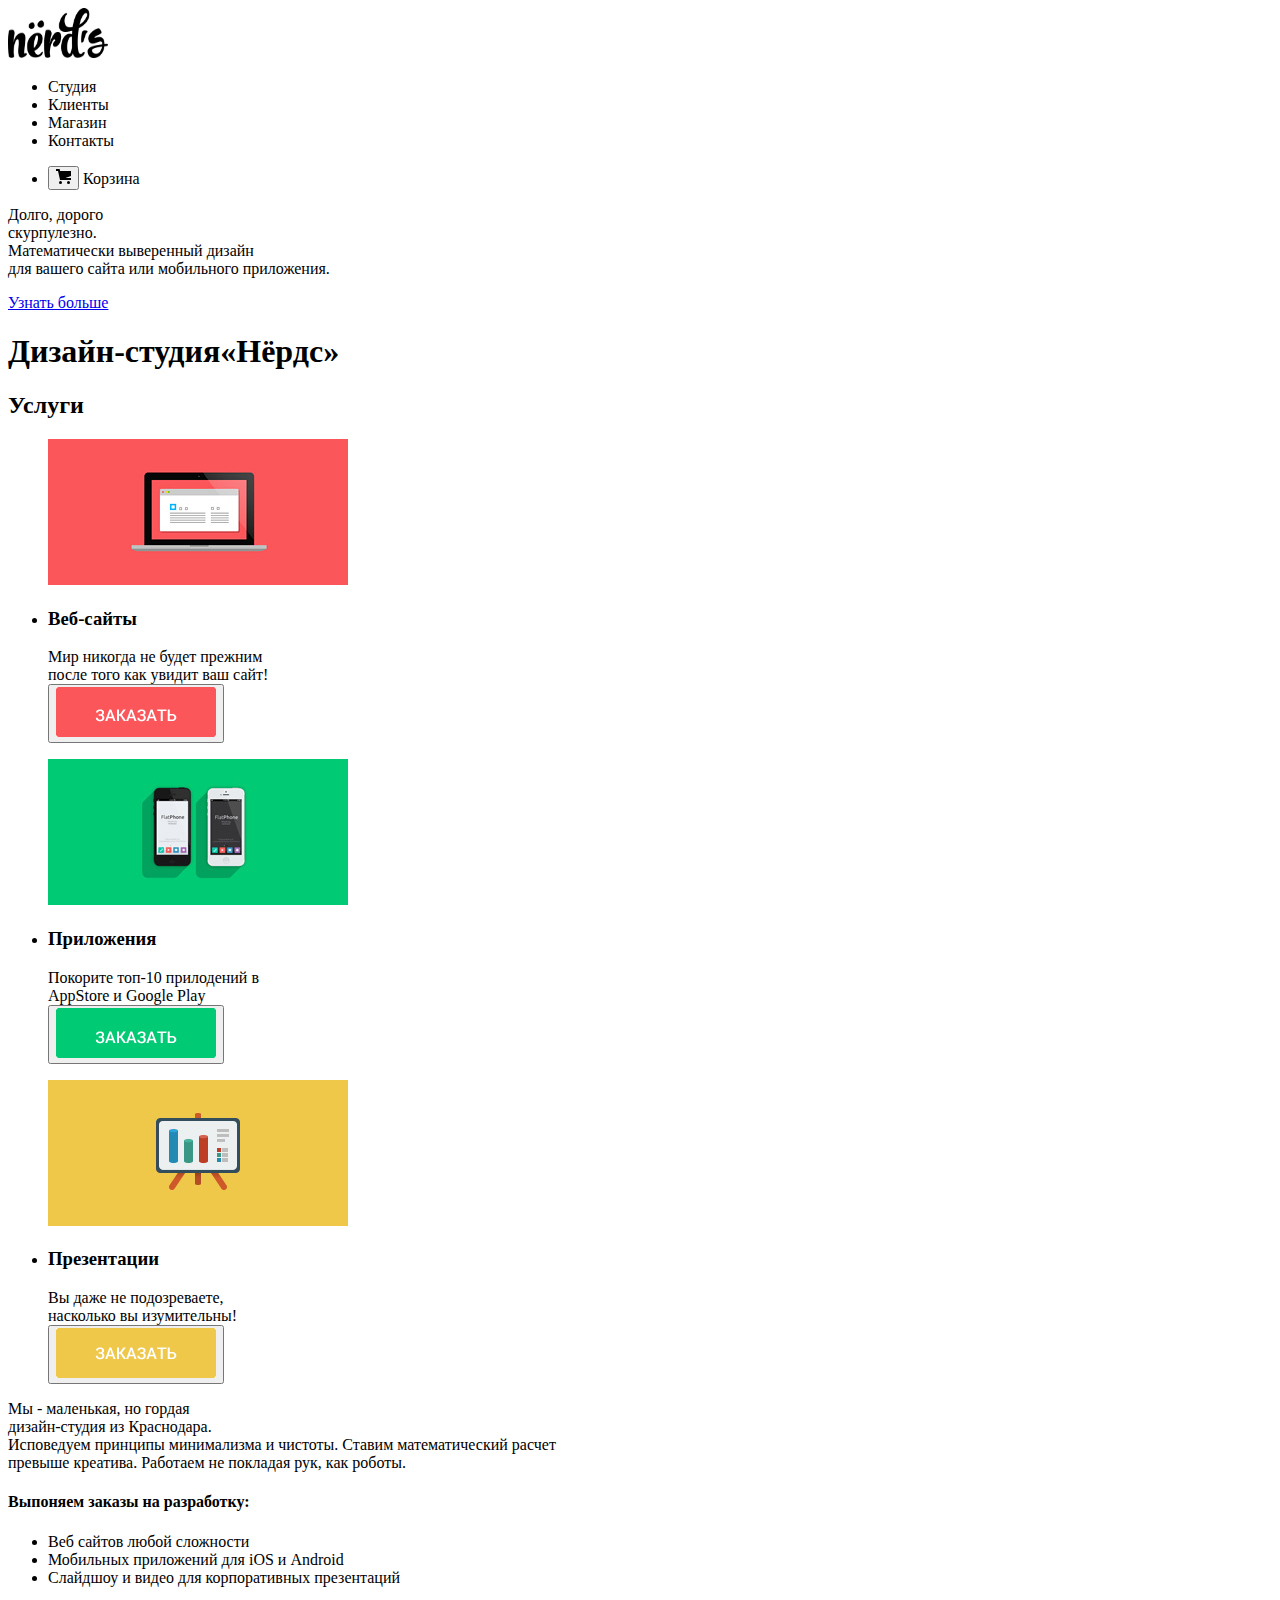
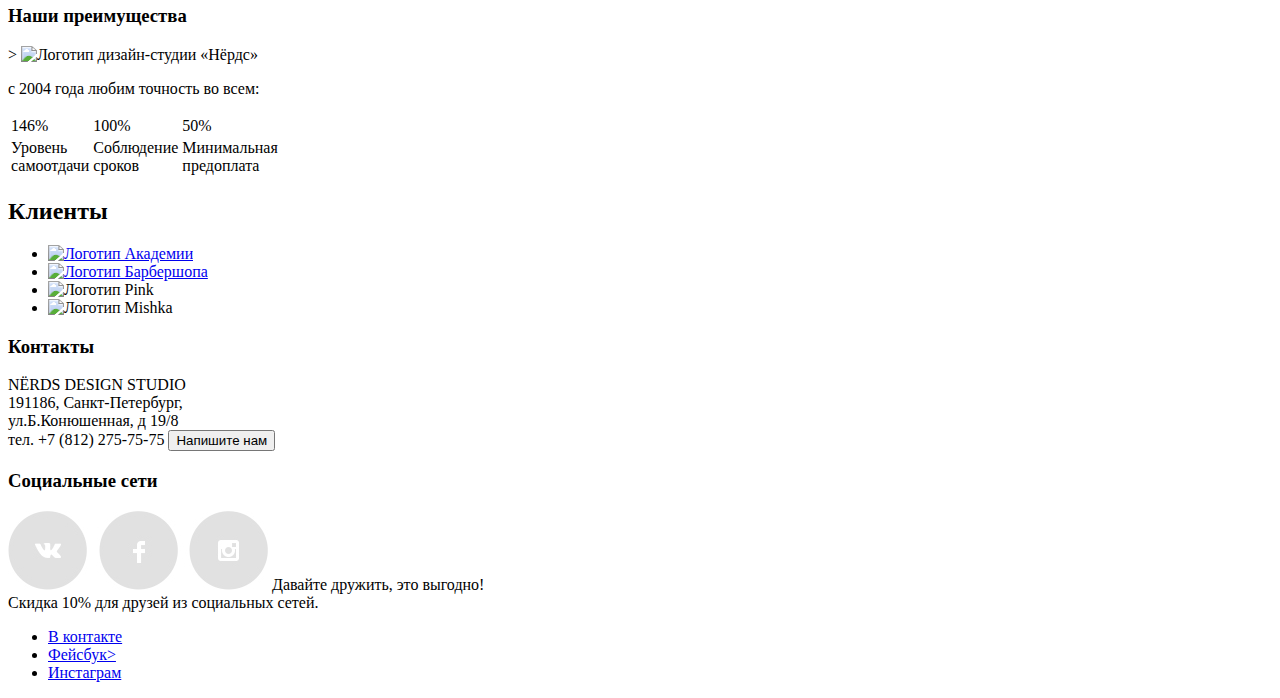
==== index.html @ fcd30ac1 "Добавила картинки" ====
<!DOCTYPE html>
<html lang="ru">
  <head>
    <meta charset="utf-8">
    <title>HTML Academy: Нёрдс</title>
  </head>
  <body>
      <header>
        <nav>
          <a>
              <img src="img/nerds-logo.jpg" width="100" height="50" alt="Нёрдс">
          </a>
          <ul>
            <li><a href="#"></a>Студия </li>
            <li><a href="#"></a>Клиенты</li>
            <li><a href="#"></a>Магазин</li>
            <li><a href="#"></a>Контакты</li>
          </ul>
          <ul>
            <li>
                <button type="button"><img src="img/cart-icon.svg" alt="Корзина"></button>
                Корзина
            </li>
          </ul>
          <p>
            Долго, дорого<br>
            скурпулезно. <br>
            Математически выверенный дизайн<br>
            для вашего сайта или мобильного приложения.<br>
          </p>
          <a href="#">Узнать больше</a>
        </nav>
      </header>
      <main>
        <h1>Дизайн-студия«Нёрдс»</h1>
        <section>
          <h2>Услуги</h2>
          <ul>
            <img src="img/sytes.jpg">
            <li>
              <h3>Веб-сайты</h3>
                <p>
                  Мир никогда не будет прежним<br>
                  после того как увидит ваш сайт!
                  <br>
                <button type="button"><img src="img/order-red.jpg" width="160" height="50" alt="Заказать"></button>
                </p>
            </li>
            <!--Здесь будет форма-->
            <img src="img/apps.jpg">
            <li>
              <h3>Приложения</h3>
              <p>
                Покорите топ-10 прилодений в<br>
                AppStore и Google Play
                <br>
                <button type="button"><img src="img/order-green.jpg" width="160" height="50" alt="Заказать"></button>
              </p>
            </li>
            <img src="img/presentations.jpg">
            <li>
              <h3>Презентации</h3>
              <p>
                Вы даже не подозреваете,<br>
                насколько вы изумительны!
                <br>
                <button type="button"><img src="img/order-yellow.jpg" width="160" height="50" alt="Заказать"></button>
              </p>
            </li>
          </ul>
        </section>
        <section>
        <p>
          Мы - маленькая, но гордая <br>
          дизайн-студия из Краснодара.<br>
          Исповедуем принципы минимализма и чистоты. Ставим математический расчет<br>
          превыше креатива. Работаем не покладая рук, как роботы.
        </p>
        <h4>Выпоняем заказы на разработку:</h4>
        <ul>
          <li>Веб сайтов любой сложности</li>
          <li>Мобильных приложений для iOS и Android</li>
          <li>Слайдшоу и видео для корпоративных презентаций</li>
        </ul>
        </section>
        <section>
          <h3>Наши преимущества</h3>>
          <a>
            <img src="nerds-buble-logo.svg" width="468" height="253" alt="Логотип дизайн-студии «Нёрдс»">
          </a>
          <p>
            с 2004 года любим точность во всем:<br>
          </p>
          <table>
            <tr>
              <td>146%</td>
              <td>100%</td>
              <td>50%</td>
            </tr>
            <tr>
              <td>Уровень<br>
                самоотдачи
              </td>
              <td>
                Соблюдение<br>
                сроков
              </td>
              <td>
                Минимальная<br>
                предоплата
              </td>
            </tr>
          </table>
        </section>
        <section>
          <h2>Клиенты</h2>
         <ul>
           <li><a href="http://htmlacademy.ru">
            <img src="htmlacademy.svg" width="268" height="153" alt="Логотип Академии">
          </a></li>
           <li> <a href="http://borodinski.ru">
            <img src="borodinski.svg" width="268" height="153" alt="Логотип Барбершопа">
          </a>
           </li>
           <li> <a href="http://pink.ru"></a>
            <img src="pink.svg" width="268" height="153" alt="Логотип Pink">
          </li>
           <li> <a href="http://mishka.ru"></a>
            <img src="mishka.svg" width="268" height="153" alt="Логотип Mishka">
           </li>
         </ul>
        </section>
      </main>
      <footer>
      <section>
        <h3>Контакты</h3>
        NЁRDS DESIGN STUDIO<br>
        191186, Санкт-Петербург,<br>
        ул.Б.Конюшенная, д 19/8<br>
        тел. +7 (812) 275-75-75
        <button type="button">Напишите нам</button>
      </section>
      <section>
        <h3>Социальные сети</h3>
        <img src="img/social.jpg">
        Давайте дружить, это выгодно!<br>
        Скидка 10% для друзей из социальных сетей.
        <ul>
          <li> <a href="http://vk.ru">В контакте</a>
          </li>
          <li><a href="http://facebook.com">Фейсбук></a>
          </li>
          <li><a href="http://instagram.com">Инстаграм</a>
          </li>
        </ul>
      </section>
      </footer>
  </body>
</html>
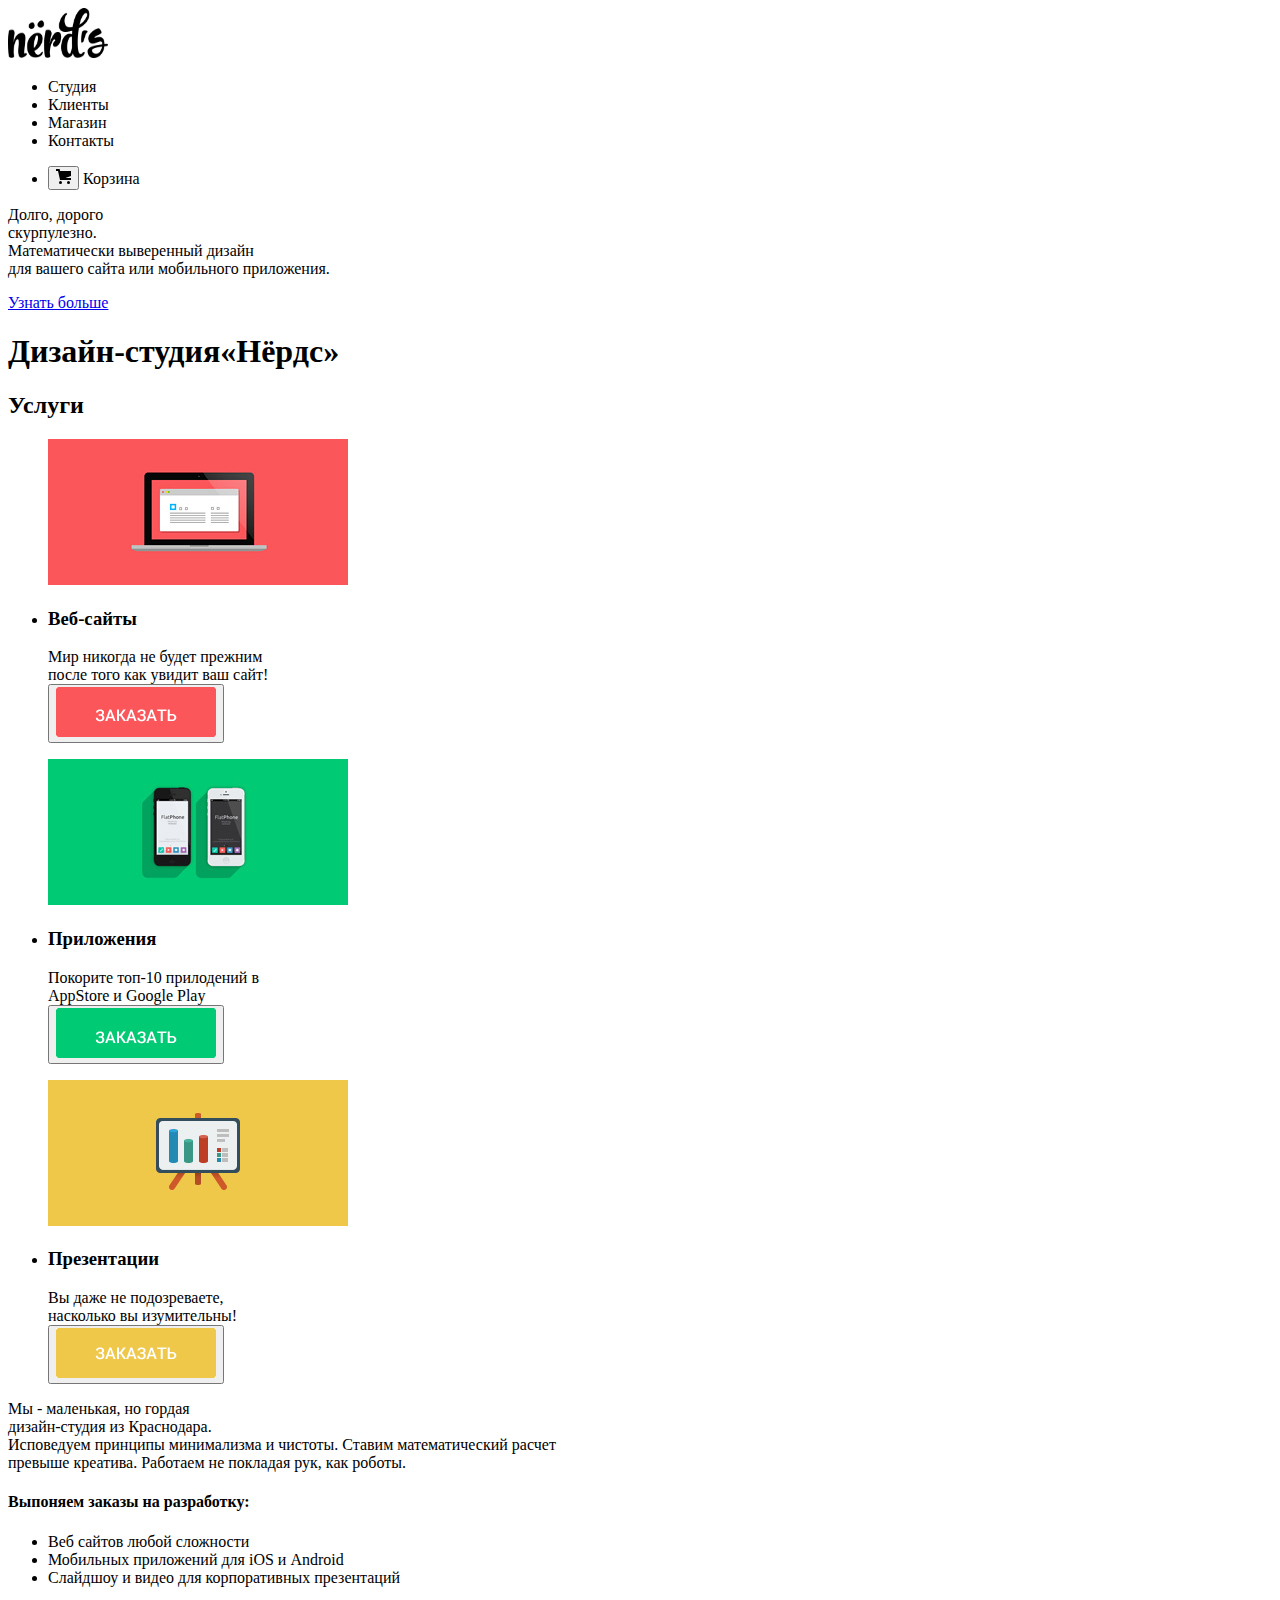
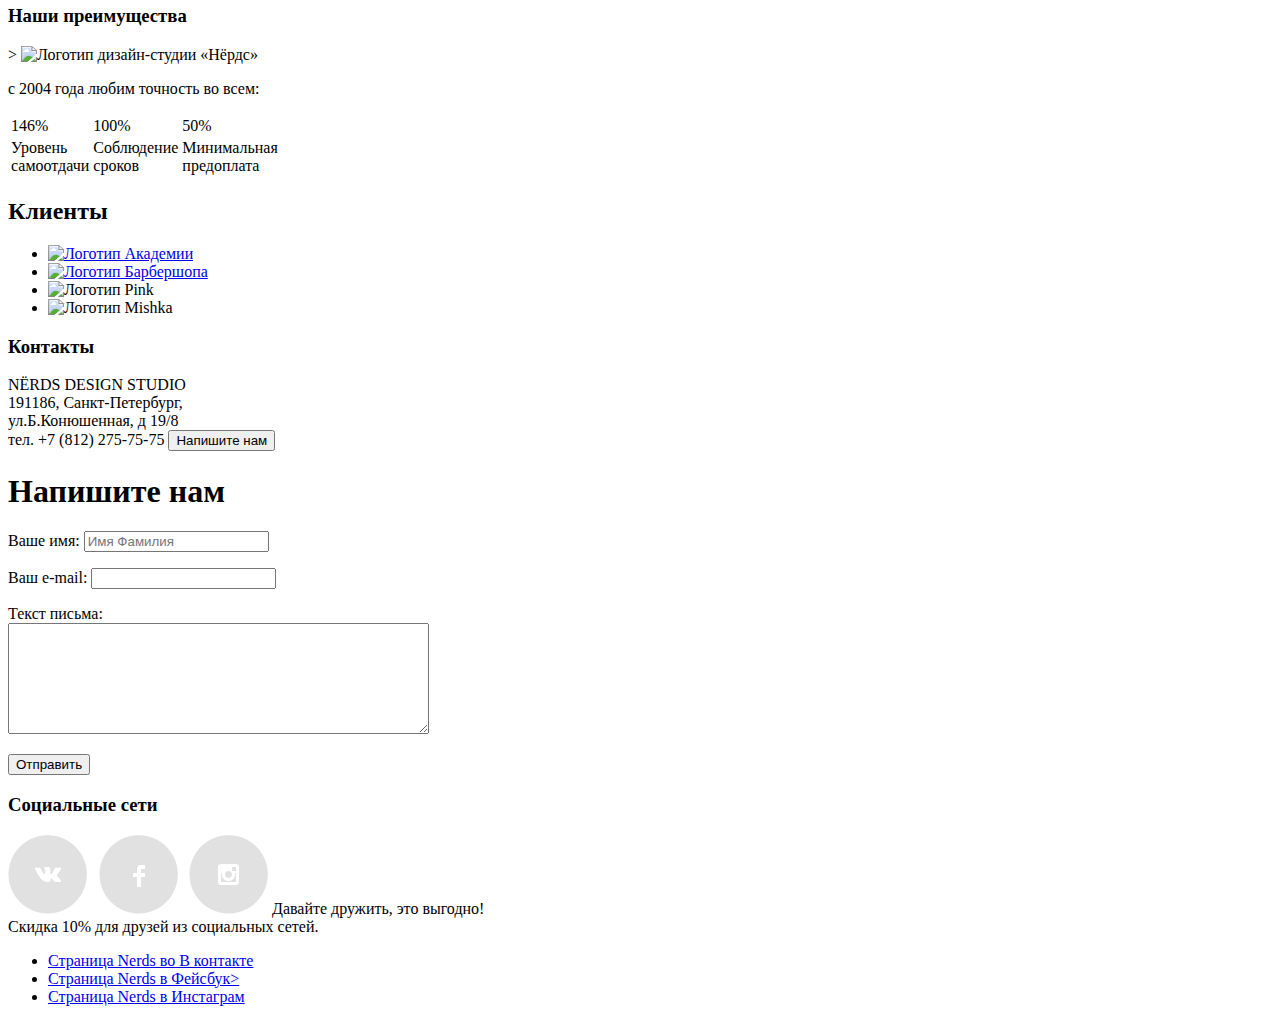
==== commit 6fa6453b: "Сделала домашнюю работы" ====
--- a/index.html
+++ b/index.html
@@ -139,6 +139,28 @@
         ул.Б.Конюшенная, д 19/8<br>
         тел. +7 (812) 275-75-75
         <button type="button">Напишите нам</button>
+        <p class="contact-us">
+          <h1>Напишите нам</h1>
+          <form class="contact-form" action="https://echo.htmlacademy" method="POST">
+            <p>
+            <label for="name-field">Ваше имя: </label>
+            <input type="text" name="name" id="name-field" placeholder="Имя Фамилия">
+            </p>
+            <p>
+              <label for="email-field">Ваш e-mail:</label>
+              <input type="text" name="email" id="email-field" aria-placeholder="email@example.com">
+            </p>
+            <p>
+              <label for="customer-letter-field">Текст письма:</label>
+              <br>
+              <textarea name="customer-letter" id="customer-letter-field" rows="7" cols="50" placeholder="В свободной форме">
+              </textarea>
+            </p>
+            <p>
+              <button class="letter-button" type="submit">Отправить</button>
+            </p>
+          </form>
+        </p>
       </section>
       <section>
         <h3>Социальные сети</h3>
@@ -146,11 +168,11 @@
         Давайте дружить, это выгодно!<br>
         Скидка 10% для друзей из социальных сетей.
         <ul>
-          <li> <a href="http://vk.ru">В контакте</a>
+          <li> <a href="http://vk.ru">Страница Nerds во В контакте</a>
           </li>
-          <li><a href="http://facebook.com">Фейсбук></a>
+          <li><a href="http://facebook.com">Страница Nerds в Фейсбук></a>
           </li>
-          <li><a href="http://instagram.com">Инстаграм</a>
+          <li><a href="http://instagram.com">Страница Nerds в Инстаграм</a>
           </li>
         </ul>
       </section>
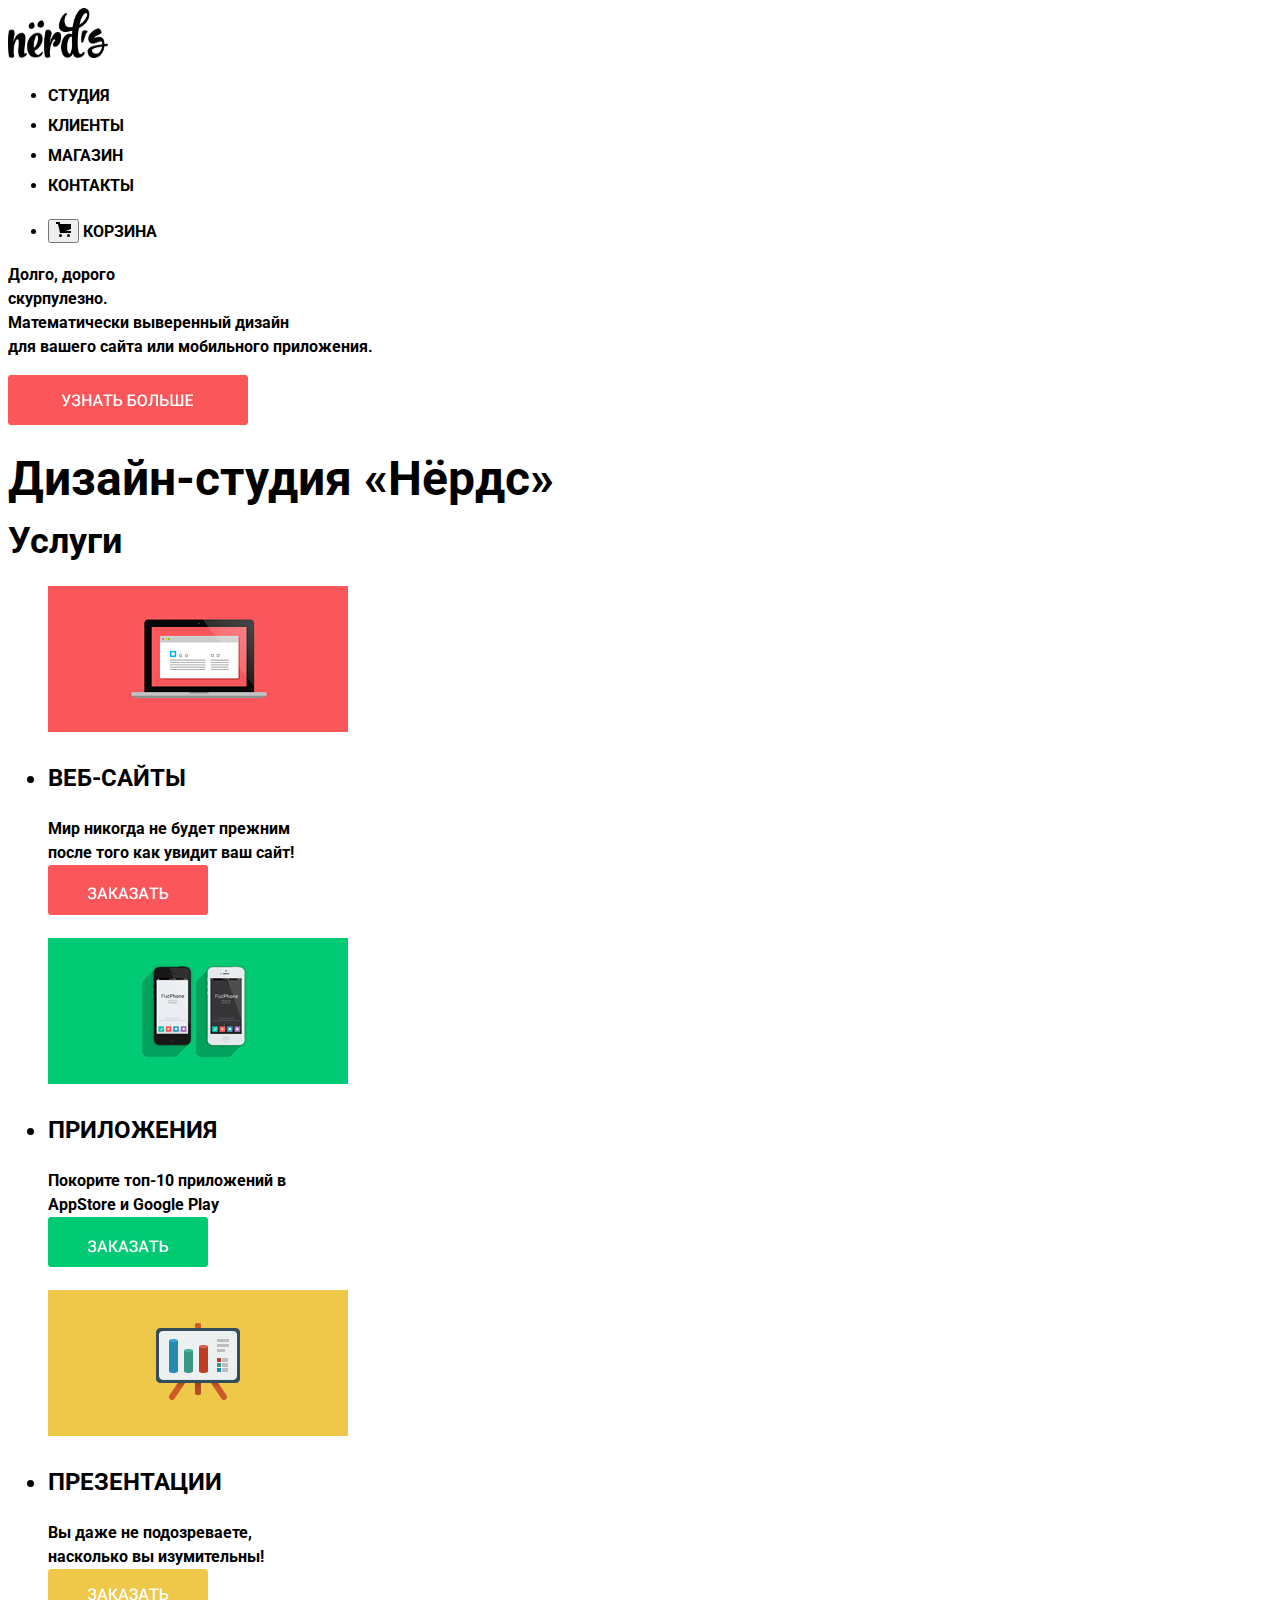
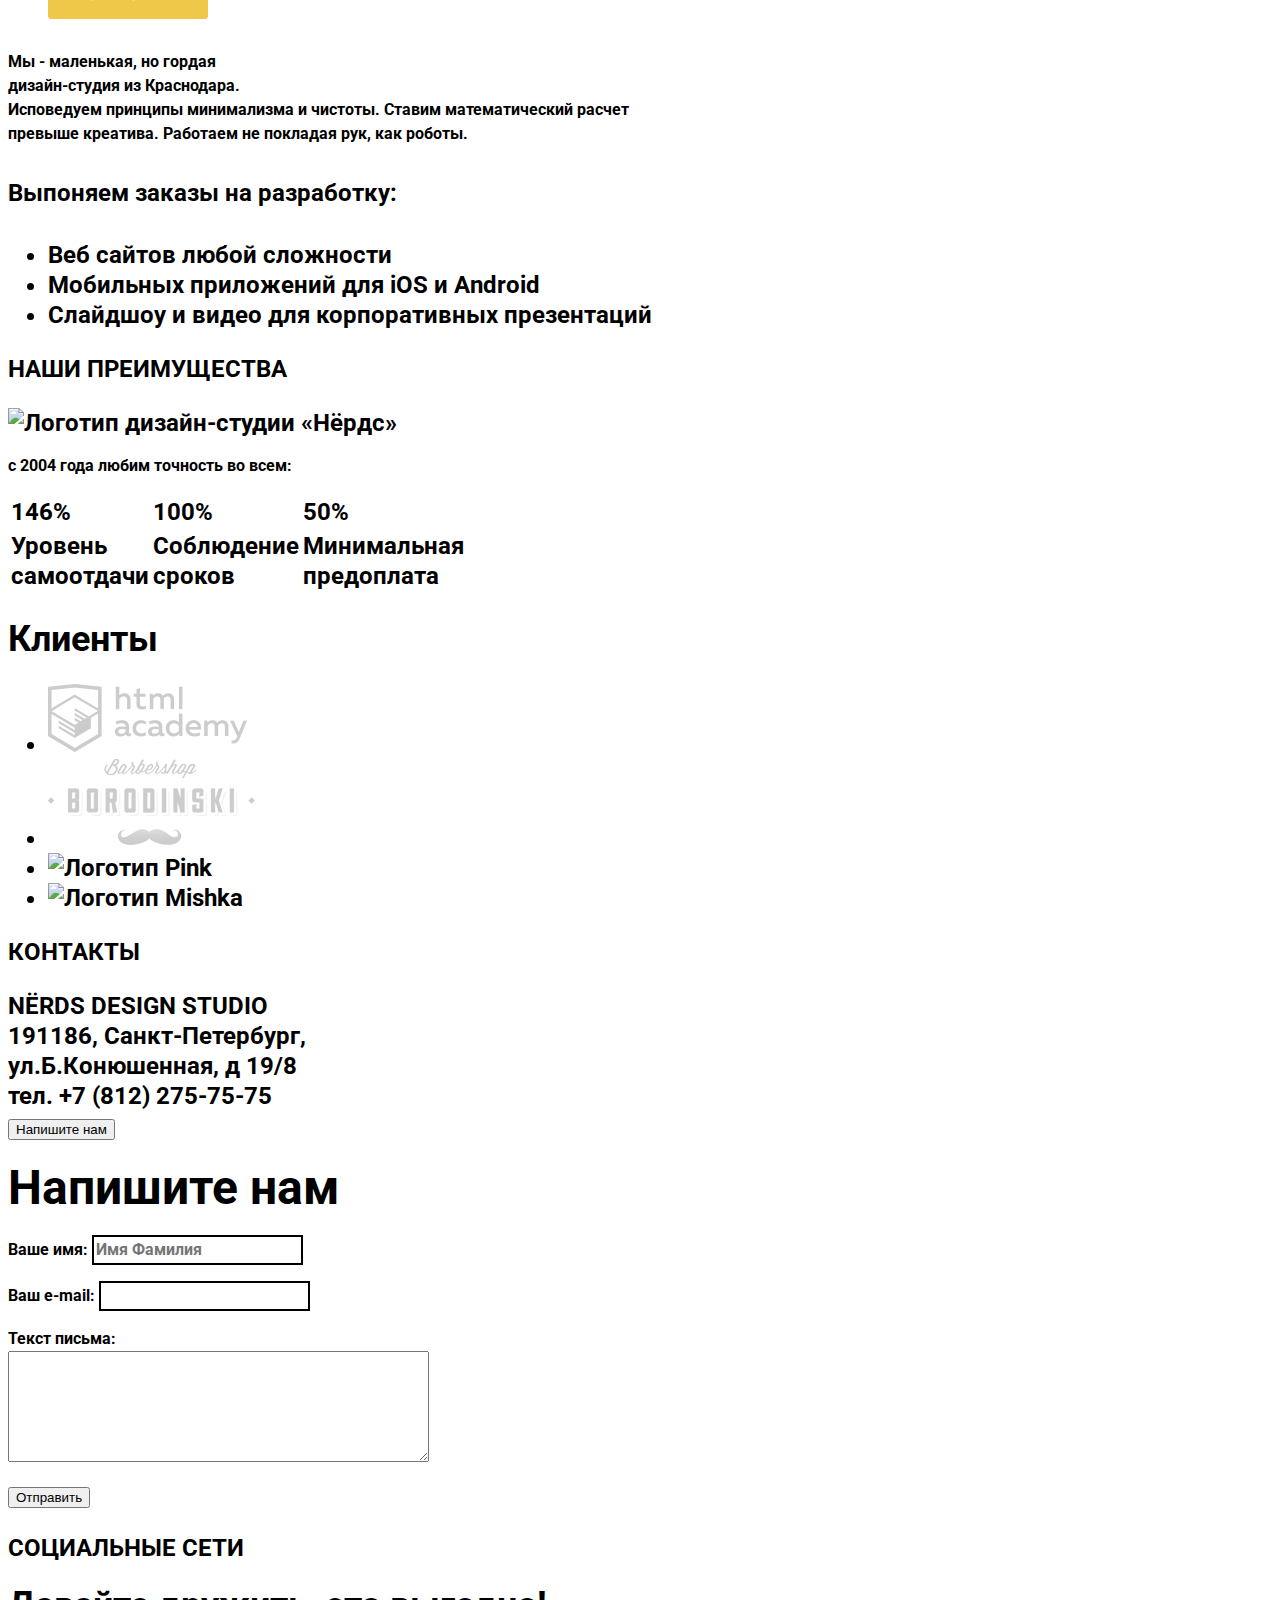
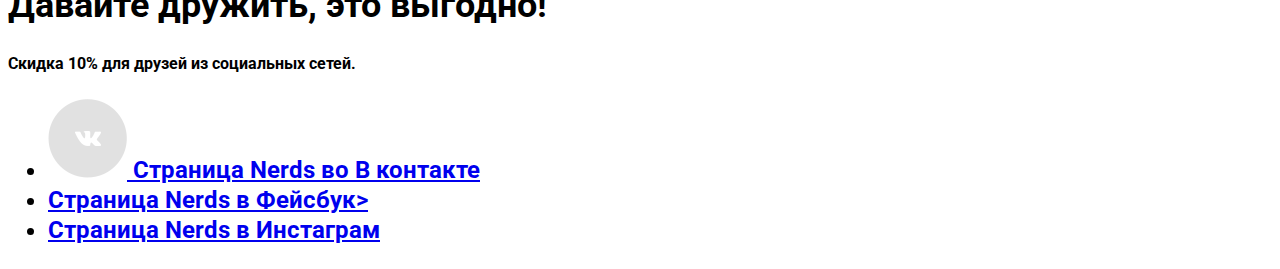
==== commit f4b1c0f4: "Личный проект: начинаем базовую стилизацию" ====
--- a/index.html
+++ b/index.html
@@ -3,23 +3,26 @@
   <head>
     <meta charset="utf-8">
     <title>HTML Academy: Нёрдс</title>
+    <link href="https://fonts.googleapis.com/css?family=Roboto:400,700&display=swap&subset=cyrillic,latin-ext" rel="stylesheet">
+    <link href="css/normalize.css" rel="stylesheet">
+    <link href="css/style.css" rel="stylesheet">
   </head>
-  <body>
-      <header>
-        <nav>
-          <a>
+  <body class="inner-page">
+      <header class="main-header">
+        <nav class="main-bavigation">
+          <a class="main-header-logo">
               <img src="img/nerds-logo.jpg" width="100" height="50" alt="Нёрдс">
           </a>
-          <ul>
-            <li><a href="#"></a>Студия </li>
-            <li><a href="#"></a>Клиенты</li>
-            <li><a href="#"></a>Магазин</li>
-            <li><a href="#"></a>Контакты</li>
+          <ul class="site-navigation">
+            <li><a href="studio.html"> Студия </a></li>
+            <li><a href="clients.html"> Клиенты </a></li>
+            <li><a href="shop.html"> Магазин </a></li>
+            <li><a href="contacts.html"> Контакты </a></li>
           </ul>
-          <ul>
+          <ul class="user-navigation">
             <li>
                 <button type="button"><img src="img/cart-icon.svg" alt="Корзина"></button>
-                Корзина
+                <a> Корзина </a>
             </li>
           </ul>
           <p>
@@ -28,43 +31,45 @@
             Математически выверенный дизайн<br>
             для вашего сайта или мобильного приложения.<br>
           </p>
-          <a href="#">Узнать больше</a>
+          <a href="know-more.html" class="know-more-button">
+            <img src="/img/know-more-button.svg" alt="Узнать больше">
+            </a>
         </nav>
       </header>
       <main>
-        <h1>Дизайн-студия«Нёрдс»</h1>
+        <h1>Дизайн-студия «Нёрдс»</h1>
         <section>
           <h2>Услуги</h2>
-          <ul>
+          <ul >
             <img src="img/sytes.jpg">
-            <li>
+            <li class="feature-item">
               <h3>Веб-сайты</h3>
                 <p>
                   Мир никогда не будет прежним<br>
                   после того как увидит ваш сайт!
                   <br>
-                <button type="button"><img src="img/order-red.jpg" width="160" height="50" alt="Заказать"></button>
+                <button type="button" class="button"><img src="img/order-red.jpg" width="160" height="50" alt="Заказать" ></button>
                 </p>
             </li>
             <!--Здесь будет форма-->
             <img src="img/apps.jpg">
-            <li>
+            <li class="feature-item">
               <h3>Приложения</h3>
               <p>
-                Покорите топ-10 прилодений в<br>
+                Покорите топ-10 приложений в<br>
                 AppStore и Google Play
                 <br>
-                <button type="button"><img src="img/order-green.jpg" width="160" height="50" alt="Заказать"></button>
+                <button type="button" class="button"><img src="img/order-green.jpg" width="160" height="50" alt="Заказать" ></button>
               </p>
             </li>
             <img src="img/presentations.jpg">
-            <li>
+            <li class="feature-item">
               <h3>Презентации</h3>
               <p>
                 Вы даже не подозреваете,<br>
                 насколько вы изумительны!
                 <br>
-                <button type="button"><img src="img/order-yellow.jpg" width="160" height="50" alt="Заказать"></button>
+                <button type="button" class="button"><img src="img/order-yellow.jpg" width="160" height="50" alt="Заказать"></button>
               </p>
             </li>
           </ul>
@@ -84,7 +89,7 @@
         </ul>
         </section>
         <section>
-          <h3>Наши преимущества</h3>>
+          <h3>Наши преимущества</h3>
           <a>
             <img src="nerds-buble-logo.svg" width="468" height="253" alt="Логотип дизайн-студии «Нёрдс»">
           </a>
@@ -114,12 +119,12 @@
         </section>
         <section>
           <h2>Клиенты</h2>
-         <ul>
+         <ul class="clients">
            <li><a href="http://htmlacademy.ru">
-            <img src="htmlacademy.svg" width="268" height="153" alt="Логотип Академии">
+            <img src="img/html-academy-logo.jpg" width="199" height="68" alt="Логотип Академии">
           </a></li>
            <li> <a href="http://borodinski.ru">
-            <img src="borodinski.svg" width="268" height="153" alt="Логотип Барбершопа">
+            <img src="img/borodinsli-logo.jpg" width="209" height="87" alt="Логотип Барбершопа">
           </a>
            </li>
            <li> <a href="http://pink.ru"></a>
@@ -131,15 +136,18 @@
          </ul>
         </section>
       </main>
-      <footer>
+      <footer class="main-footer">
       <section>
         <h3>Контакты</h3>
         NЁRDS DESIGN STUDIO<br>
         191186, Санкт-Петербург,<br>
         ул.Б.Конюшенная, д 19/8<br>
         тел. +7 (812) 275-75-75
+        <br>
         <button type="button">Напишите нам</button>
-        <p class="contact-us">
+      </section>
+
+        <section class="modal">
           <h1>Напишите нам</h1>
           <form class="contact-form" action="https://echo.htmlacademy" method="POST">
             <p>
@@ -160,19 +168,22 @@
               <button class="letter-button" type="submit">Отправить</button>
             </p>
           </form>
-        </p>
-      </section>
+        </section>
+
       <section>
         <h3>Социальные сети</h3>
-        <img src="img/social.jpg">
-        Давайте дружить, это выгодно!<br>
-        Скидка 10% для друзей из социальных сетей.
+
+        <div class="footer-social-large"> Давайте дружить, это выгодно!</div><br>
+        <div class="footer-social-small"> Скидка 10% для друзей из социальных сетей.</div>
         <ul>
-          <li> <a href="http://vk.ru">Страница Nerds во В контакте</a>
+          <li> <a class="social-button" href="http://vk.com">
+            <img src="img/vk-icon.svg"  width="79" height="79" alt="Страница Nerds во В контакте">
+            Страница Nerds во В контакте
+          </a>
           </li>
-          <li><a href="http://facebook.com">Страница Nerds в Фейсбук></a>
+          <li><a class="social-button" href="http://facebook.com">Страница Nerds в Фейсбук></a>
           </li>
-          <li><a href="http://instagram.com">Страница Nerds в Инстаграм</a>
+          <li><a class="social-button" href="http://instagram.com">Страница Nerds в Инстаграм</a>
           </li>
         </ul>
       </section>
--- a/css/style.css
+++ b/css/style.css
@@ -0,0 +1,99 @@
+
+body {
+ margin left: 142px;
+ padding: 0;
+
+ font-size: 24px;
+ line-height: 30px;
+ font-weight: 700;
+ font-family: 'Roboto', Arial, Helvetica, sans-serif;
+ color: #000000;
+
+ background-color: #ffffff;
+ background-position: top center;
+}
+.site-navigation,
+.user-navigation {
+ font-size: 16px;
+ line-height: 30px;
+ text-transform: uppercase;
+}
+
+
+.site-navigation
+.user-navigation {
+ list-style: none;
+}
+.site-navigation a,
+.user-navigation a {
+ color: #000000;
+ text-decoration: none;
+}
+
+
+.site-navigation a:hover,
+.site-navigation a:focus,
+.user-navigation a:hover,
+.user-navigation a:focus {
+  color: #fb565a;
+}
+
+.clients a:hover,
+.clients a:focus {
+ text-decoration-color: #000000;
+}
+.button {
+ margin: 0;
+ padding: 0;
+ font: inherit;
+ text-align: center;
+ text-transform: uppercase;
+ vertical-align: middle;
+ background-color: #ffffff;
+ border: none;
+}
+
+.button:hover,
+.button:focus,
+.button:active {
+  background-color: #ffffff;
+}
+ p {
+  font-size: 16px;
+  line-height: 24px;
+  text-decoration: none;
+  font-style: normal;
+ }
+
+ h3 {
+ font-size: 24px;
+ line-height: 30px;
+ text-transform: uppercase;
+ }
+ input {
+   font: inherit;
+   background-color: transparent;
+   border: 2px solid #000000;
+ }
+
+ .main-footer {
+  color: #000000;
+
+
+ }
+ .footer-social-large{
+  font-family: 'Roboto';
+  font-size: 36px;
+  line-height: 36px;
+ }
+ .footer-social-small{
+  font-style: regular;
+  font-size: 16px;
+  line-height: 22px;
+ }
+
+ .modal {
+  background-color: #ffffff;
+  background-position: 0 0;
+
+ }
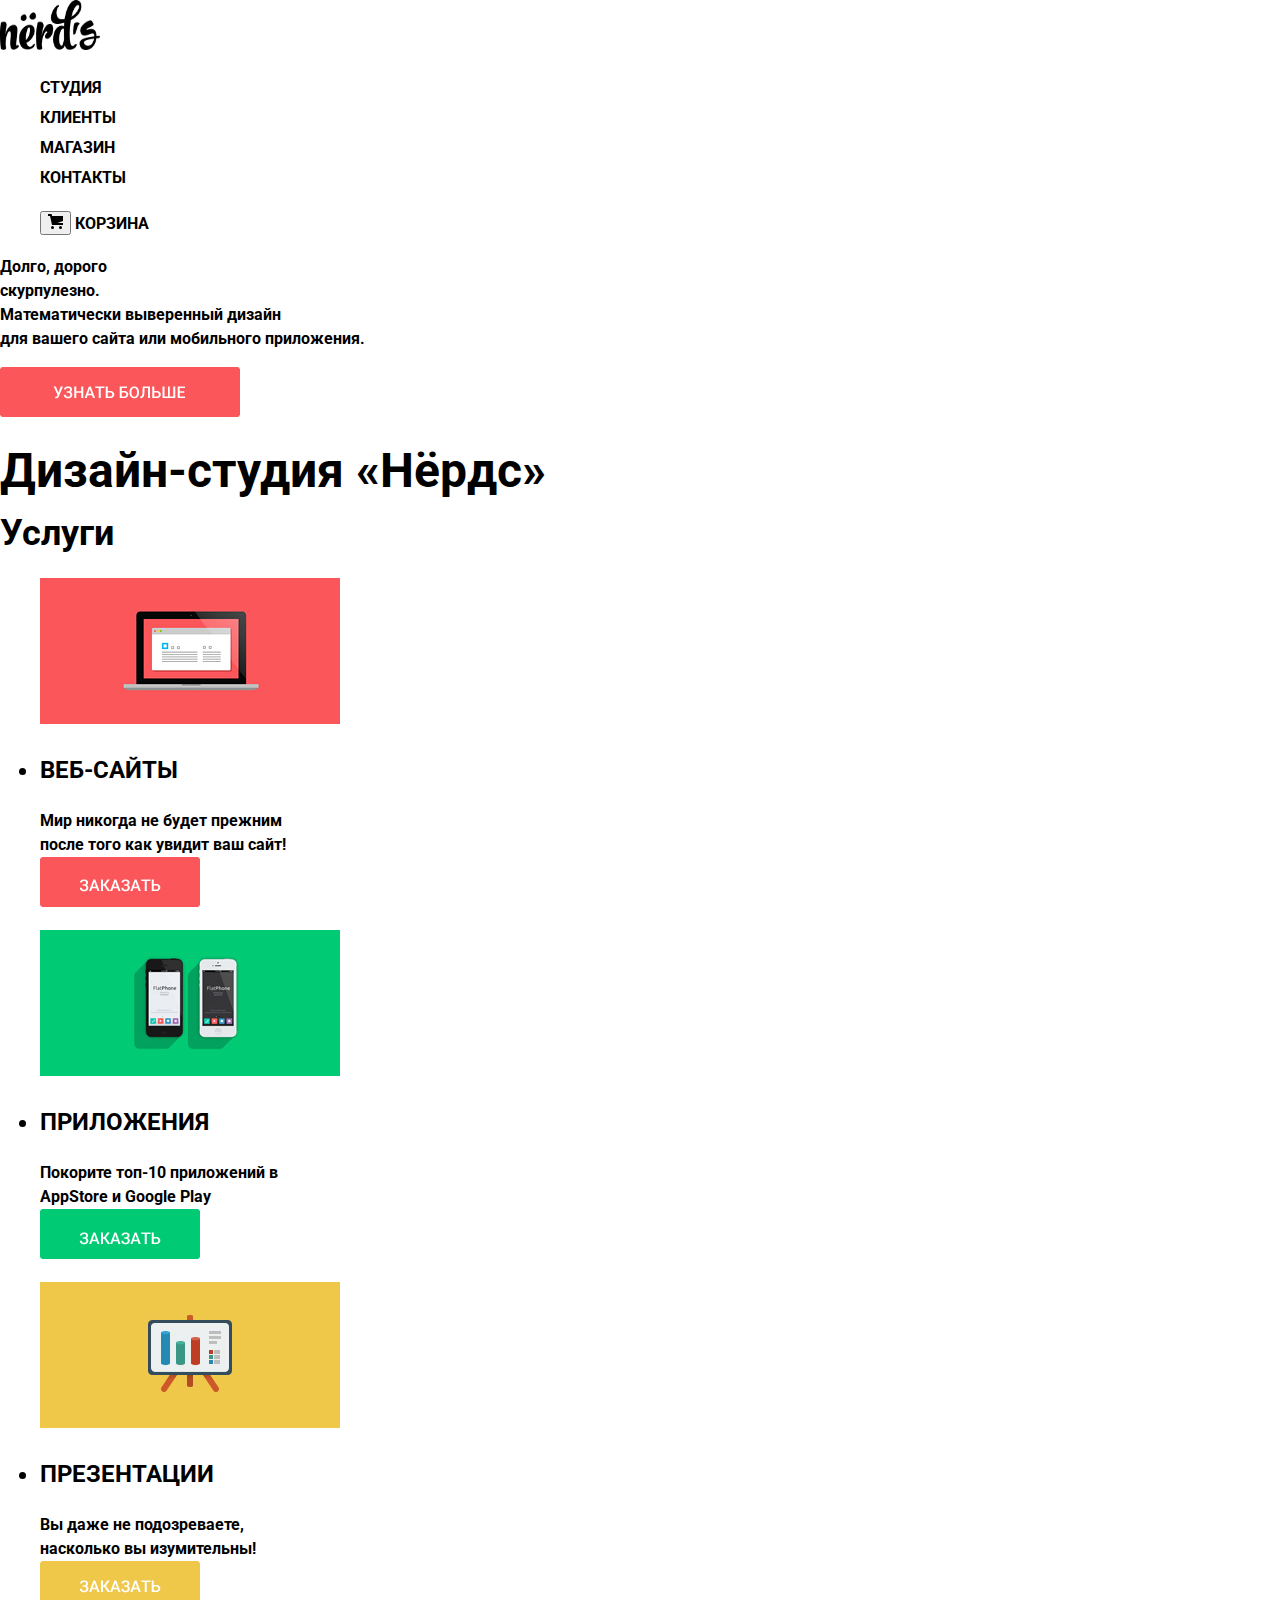
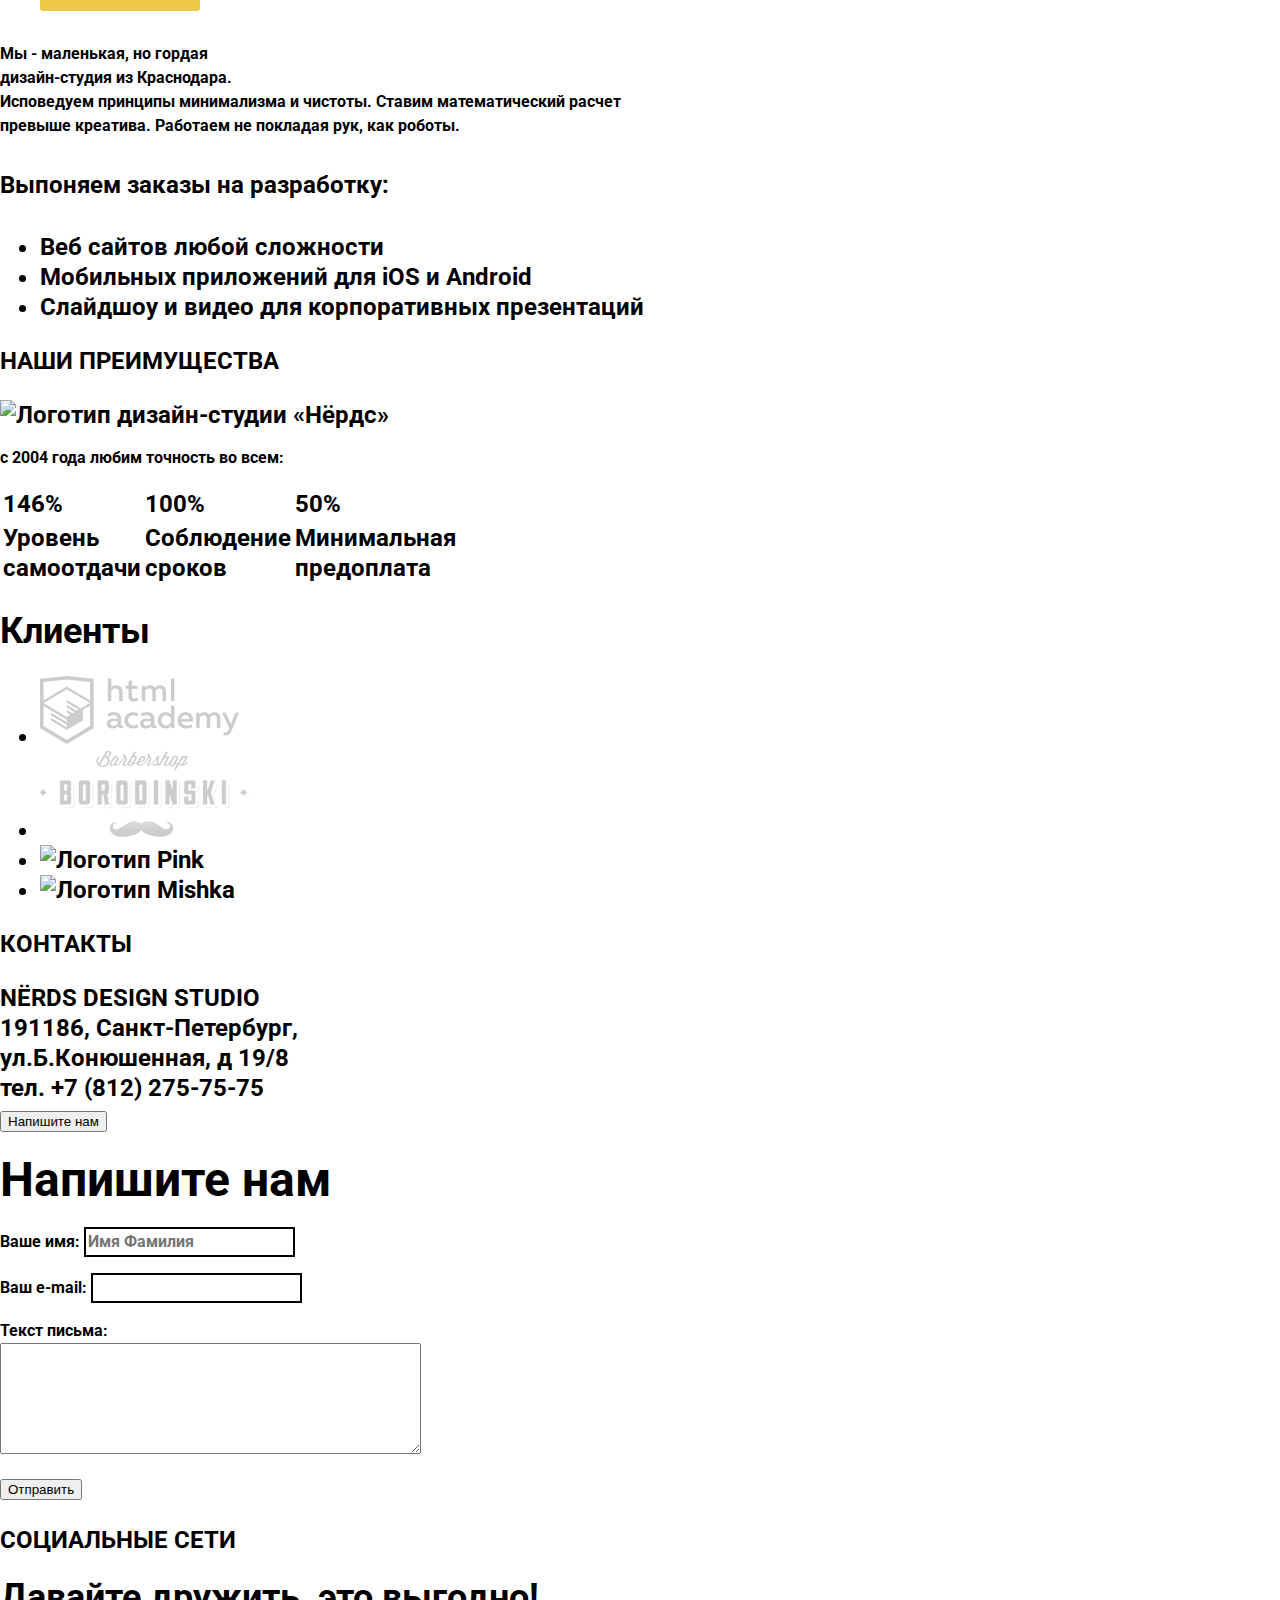
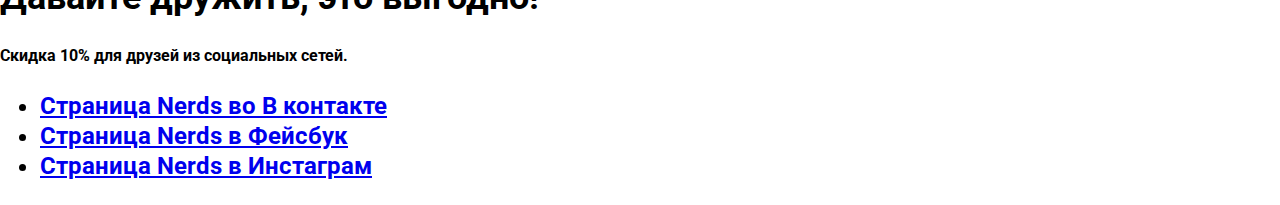
==== commit 7460476e: "Внесла изменения" ====
--- a/index.html
+++ b/index.html
@@ -3,7 +3,7 @@
   <head>
     <meta charset="utf-8">
     <title>HTML Academy: Нёрдс</title>
-    <link href="https://fonts.googleapis.com/css?family=Roboto:400,700&display=swap&subset=cyrillic,latin-ext" rel="stylesheet">
+    <link href="https://fonts.googleapis.com/css?family=Roboto&display=swap&subset=cyrillic,latin-ext" rel="stylesheet">
     <link href="css/normalize.css" rel="stylesheet">
     <link href="css/style.css" rel="stylesheet">
   </head>
@@ -91,7 +91,7 @@
         <section>
           <h3>Наши преимущества</h3>
           <a>
-            <img src="nerds-buble-logo.svg" width="468" height="253" alt="Логотип дизайн-студии «Нёрдс»">
+            <img src="/img/" width="468" height="253" alt="Логотип дизайн-студии «Нёрдс»">
           </a>
           <p>
             с 2004 года любим точность во всем:<br>
@@ -176,12 +176,9 @@
         <div class="footer-social-large"> Давайте дружить, это выгодно!</div><br>
         <div class="footer-social-small"> Скидка 10% для друзей из социальных сетей.</div>
         <ul>
-          <li> <a class="social-button" href="http://vk.com">
-            <img src="img/vk-icon.svg"  width="79" height="79" alt="Страница Nerds во В контакте">
-            Страница Nerds во В контакте
-          </a>
+          <li> <a class="social-button" href="http://vk.com">Страница Nerds во В контакте</a>
           </li>
-          <li><a class="social-button" href="http://facebook.com">Страница Nerds в Фейсбук></a>
+          <li><a class="social-button" href="http://facebook.com">Страница Nerds в Фейсбук</a>
           </li>
           <li><a class="social-button" href="http://instagram.com">Страница Nerds в Инстаграм</a>
           </li>
--- a/css/style.css
+++ b/css/style.css
@@ -1,6 +1,6 @@
 
 body {
- margin left: 142px;
+ margin: 0;
  padding: 0;
 
  font-size: 24px;
@@ -10,7 +10,6 @@
  color: #000000;
 
  background-color: #ffffff;
- background-position: top center;
 }
 .site-navigation,
 .user-navigation {
@@ -20,7 +19,7 @@
 }
 
 
-.site-navigation
+.site-navigation,
 .user-navigation {
  list-style: none;
 }
@@ -82,12 +81,10 @@
 
  }
  .footer-social-large{
-  font-family: 'Roboto';
   font-size: 36px;
   line-height: 36px;
  }
  .footer-social-small{
-  font-style: regular;
   font-size: 16px;
   line-height: 22px;
  }
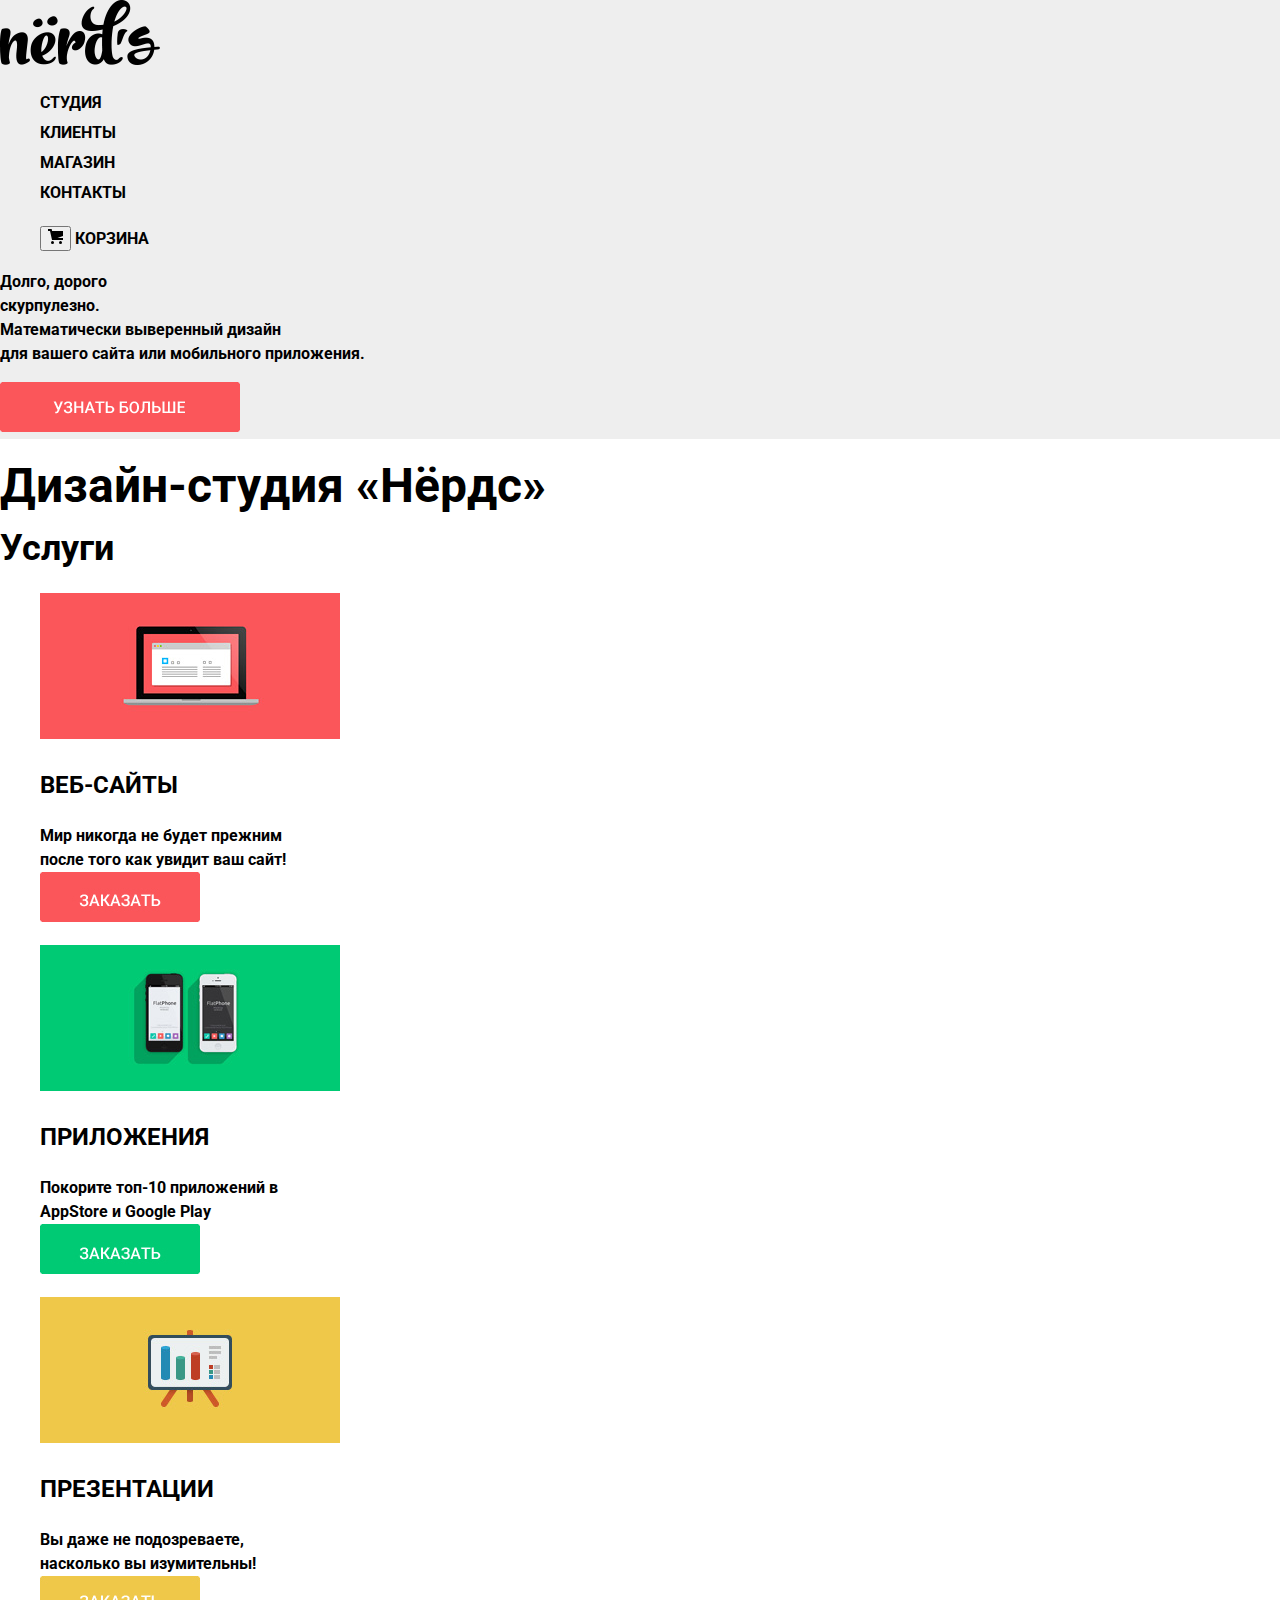
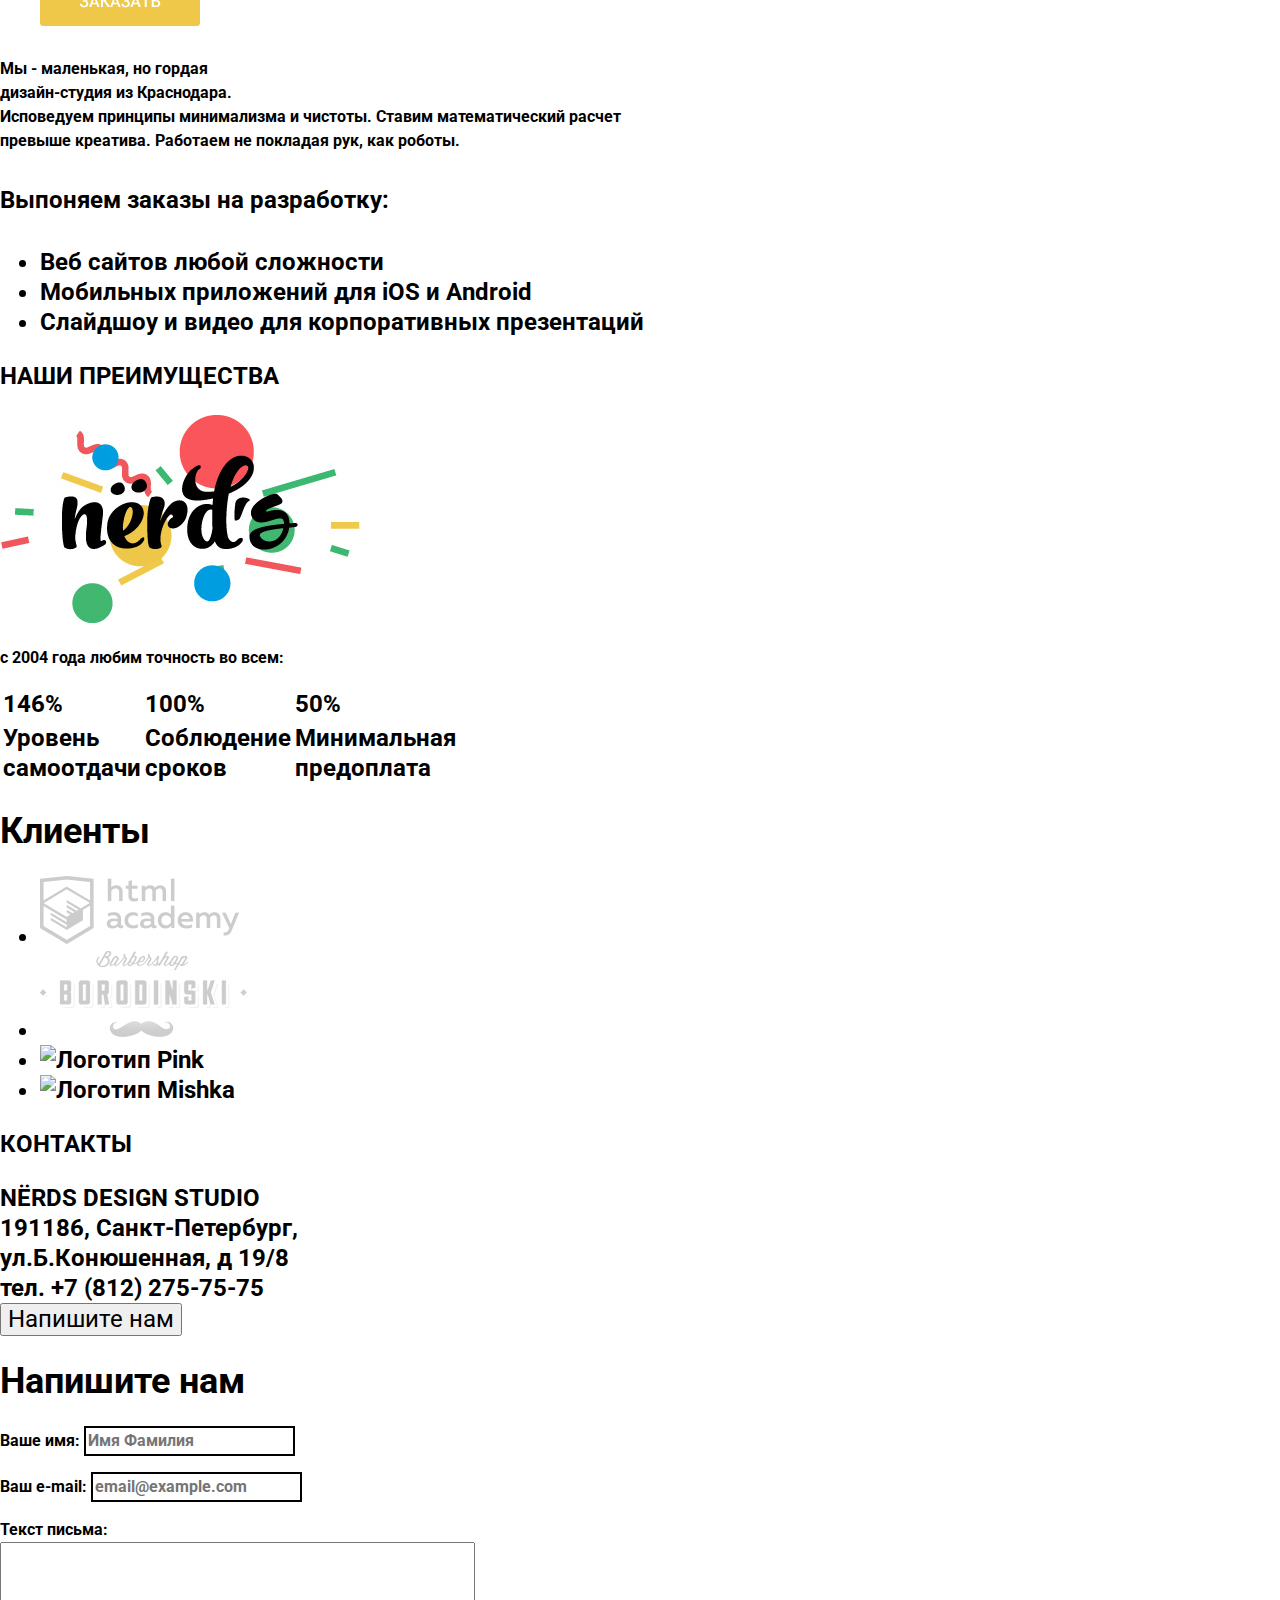
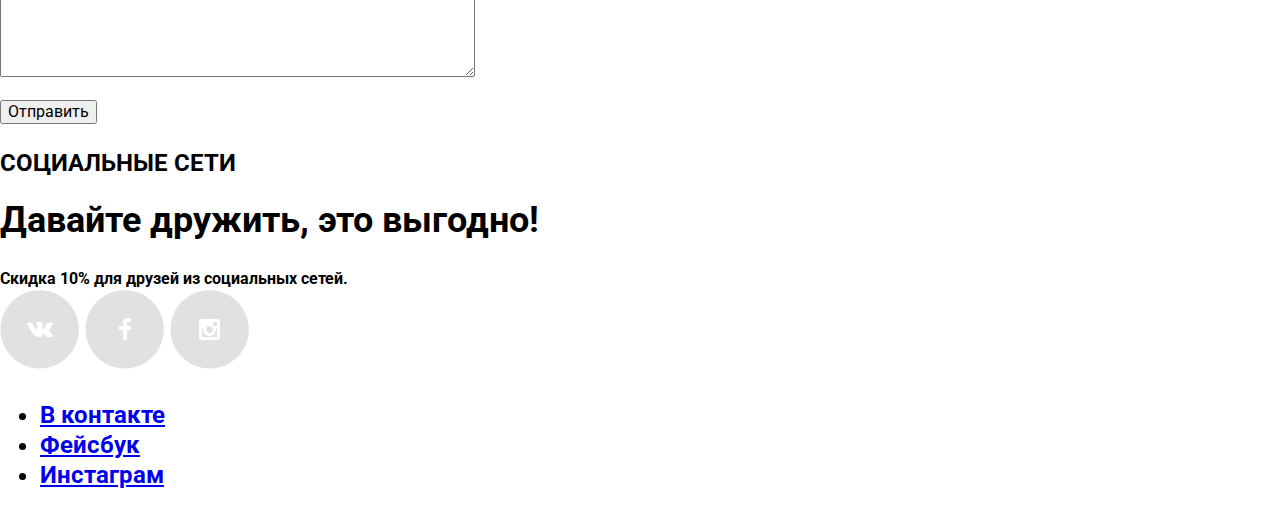
==== commit 6f90a199: "внесла правки" ====
--- a/index.html
+++ b/index.html
@@ -9,9 +9,10 @@
   </head>
   <body class="inner-page">
       <header class="main-header">
-        <nav class="main-bavigation">
+        <nav class="main-navigation">
           <a class="main-header-logo">
-              <img src="img/nerds-logo.jpg" width="100" height="50" alt="Нёрдс">
+            <img src="img/nerds-logo.png" width="160" height="65"
+            alt="Логотип дизайн-студии «Нёрдс»">
           </a>
           <ul class="site-navigation">
             <li><a href="studio.html"> Студия </a></li>
@@ -22,7 +23,7 @@
           <ul class="user-navigation">
             <li>
                 <button type="button"><img src="img/cart-icon.svg" alt="Корзина"></button>
-                <a> Корзина </a>
+                <a>Корзина</a>
             </li>
           </ul>
           <p>
@@ -32,7 +33,7 @@
             для вашего сайта или мобильного приложения.<br>
           </p>
           <a href="know-more.html" class="know-more-button">
-            <img src="/img/know-more-button.svg" alt="Узнать больше">
+            <img src="img/know-more-button.svg" alt="Узнать больше">
             </a>
         </nav>
       </header>
@@ -40,8 +41,8 @@
         <h1>Дизайн-студия «Нёрдс»</h1>
         <section>
           <h2>Услуги</h2>
-          <ul >
-            <img src="img/sytes.jpg">
+          <ul class="feature-list">
+           <li class="feature-item"><img src="img/sytes.jpg" alt="Сайты"></li>
             <li class="feature-item">
               <h3>Веб-сайты</h3>
                 <p>
@@ -52,7 +53,7 @@
                 </p>
             </li>
             <!--Здесь будет форма-->
-            <img src="img/apps.jpg">
+            <li class="feature-item"><img src="img/apps.jpg" alt="Приложения"></li>
             <li class="feature-item">
               <h3>Приложения</h3>
               <p>
@@ -62,7 +63,7 @@
                 <button type="button" class="button"><img src="img/order-green.jpg" width="160" height="50" alt="Заказать" ></button>
               </p>
             </li>
-            <img src="img/presentations.jpg">
+            <li class="feature-item"><img src="img/presentations.jpg" alt="Презентации"></li>
             <li class="feature-item">
               <h3>Презентации</h3>
               <p>
@@ -91,7 +92,7 @@
         <section>
           <h3>Наши преимущества</h3>
           <a>
-            <img src="/img/" width="468" height="253" alt="Логотип дизайн-студии «Нёрдс»">
+            <img src="img/nerds-illustration.png" width="360" height="208" alt="Логотип дизайн-студии «Нёрдс»">
           </a>
           <p>
             с 2004 года любим точность во всем:<br>
@@ -148,7 +149,7 @@
       </section>
 
         <section class="modal">
-          <h1>Напишите нам</h1>
+          <h2>Напишите нам</h2>
           <form class="contact-form" action="https://echo.htmlacademy" method="POST">
             <p>
             <label for="name-field">Ваше имя: </label>
@@ -156,7 +157,7 @@
             </p>
             <p>
               <label for="email-field">Ваш e-mail:</label>
-              <input type="text" name="email" id="email-field" aria-placeholder="email@example.com">
+              <input type="text" name="email" id="email-field" placeholder="email@example.com">
             </p>
             <p>
               <label for="customer-letter-field">Текст письма:</label>
@@ -175,13 +176,15 @@
 
         <div class="footer-social-large"> Давайте дружить, это выгодно!</div><br>
         <div class="footer-social-small"> Скидка 10% для друзей из социальных сетей.</div>
+        <img src="img/vk-icon.png" width="79" height="79" alt="Nerds В контакте">
+        <img src="img/fb-icon.png" width="79" height="79" alt="Nerds Фейсбук">
+        <img src="img/insta-icon.png" width="79" height="79" alt="Nerds Инстаграм">
         <ul>
-          <li> <a class="social-button" href="http://vk.com">Страница Nerds во В контакте</a>
+          <li> <a href="http://vk.ru">В контакте</a>
           </li>
-          <li><a class="social-button" href="http://facebook.com">Страница Nerds в Фейсбук</a>
+          <li><a href="http://facebook.com">Фейсбук</a>
           </li>
-          <li><a class="social-button" href="http://instagram.com">Страница Nerds в Инстаграм</a>
-          </li>
+          <li><a href="http://instagram.com">Инстаграм</a>
         </ul>
       </section>
       </footer>
--- a/css/style.css
+++ b/css/style.css
@@ -11,6 +11,60 @@
 
  background-color: #ffffff;
 }
+.inner-page {
+  margin: 0;
+  padding: 0;
+
+  font-size: 24px;
+  line-height: 30px;
+  font-weight: 700;
+  font-family: 'Roboto', Arial, Helvetica, sans-serif;
+  color: #000000;
+
+  background-color: #ffffff;
+}
+.main-header {
+ background-color: #eeeeee;
+}
+.main-header-logo {
+  background-color: #eeeeee;
+}
+.inner-header {
+  background-color: #eeeeee;
+}
+
+.site-navigation-current {
+  text-decoration: underline;;
+}
+
+fieldset {
+  border: none;
+}
+legend {
+  font-size: 18px;
+  line-height: 30px;
+  text-transform: uppercase;;
+}
+.filter-options,
+.features  {
+  list-style: none;
+  font-size: 16px;
+  line-height: 20px;
+}
+.filter-options:hover,
+.features:hover,
+.filter-options a:focus,
+.features a:focus {
+  color: #000000;
+}
+.button-show {
+  font-size: 16px;;
+  line-height: 18px;
+  text-align: center;;
+  background-color: #eeeeee;
+}
+
+
 .site-navigation,
 .user-navigation {
  font-size: 16px;
@@ -20,7 +74,9 @@
 
 
 .site-navigation,
-.user-navigation {
+.user-navigation,
+.feature-list,
+.feature-item {
  list-style: none;
 }
 .site-navigation a,
@@ -63,6 +119,12 @@
   text-decoration: none;
   font-style: normal;
  }
+ .page-title  {
+  font-size: 55px;
+  line-height: 55px;
+  text-align: center;
+
+ }
 
  h3 {
  font-size: 24px;
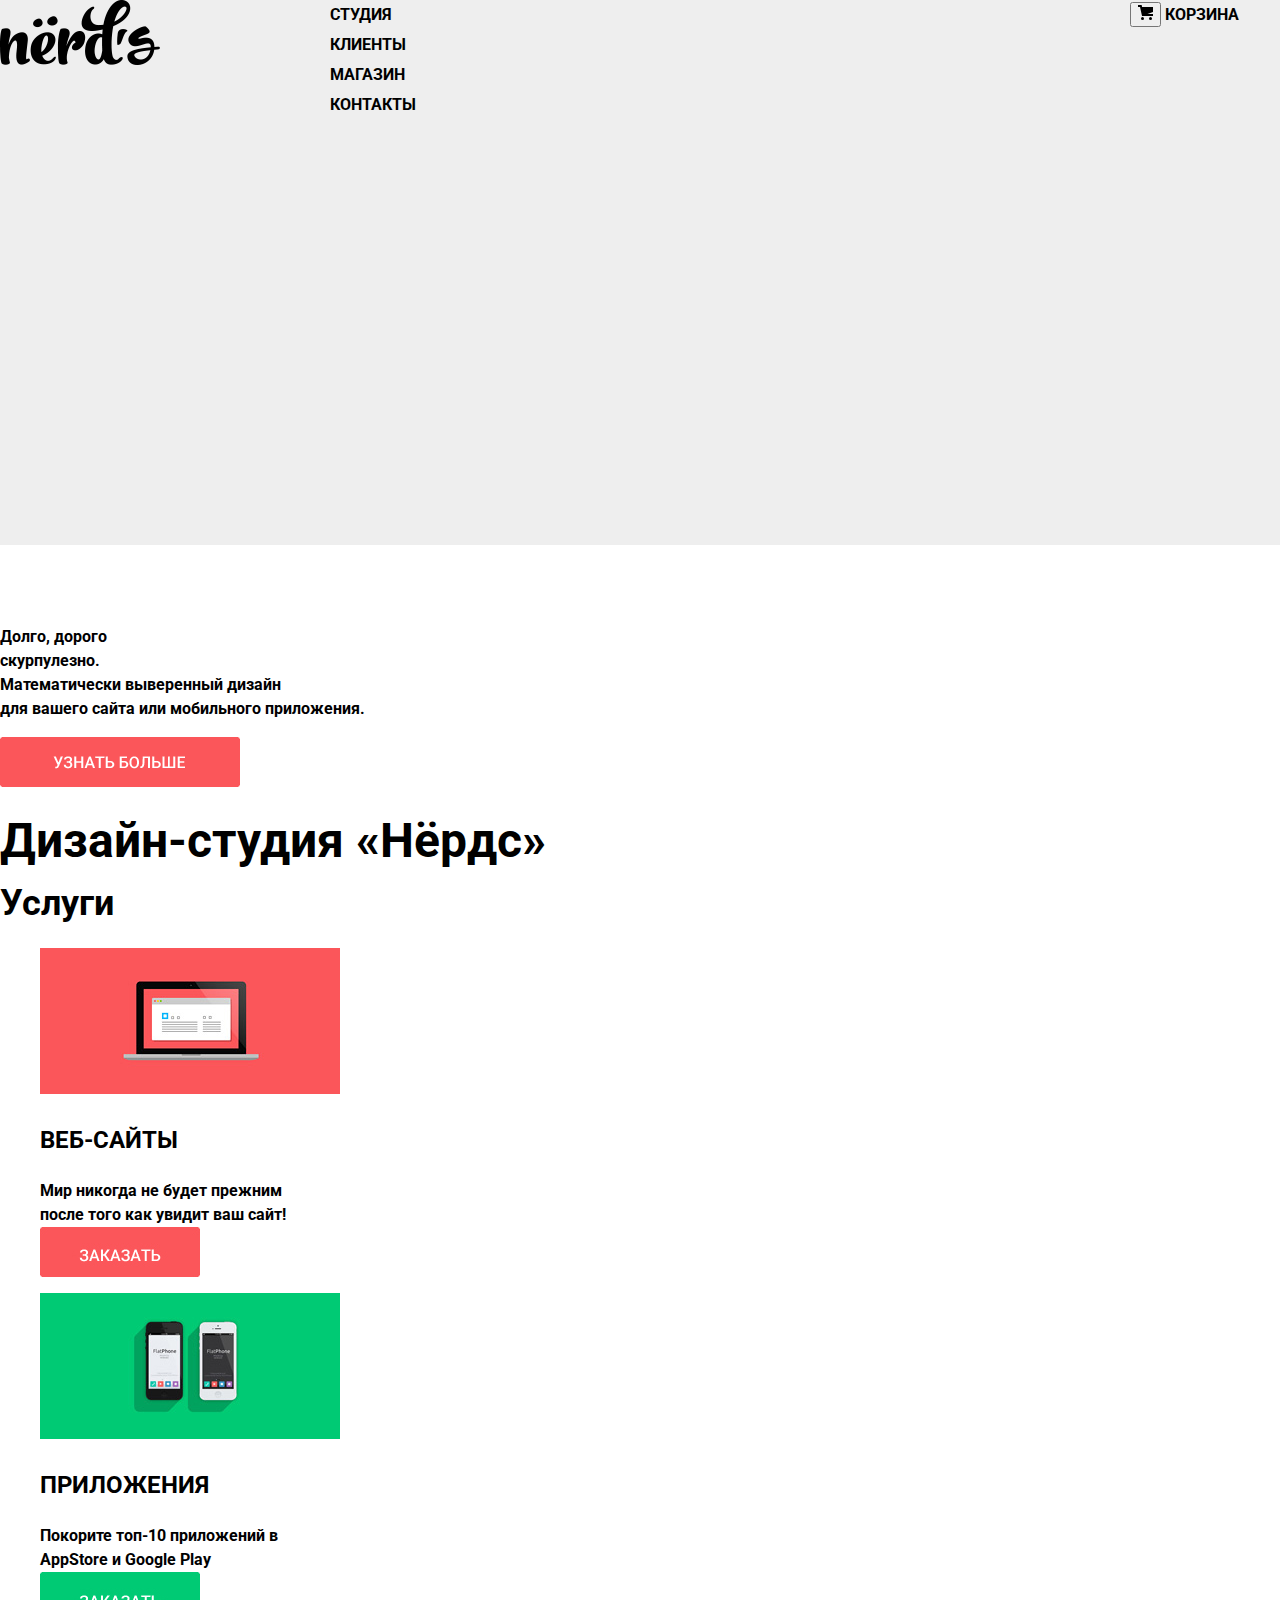
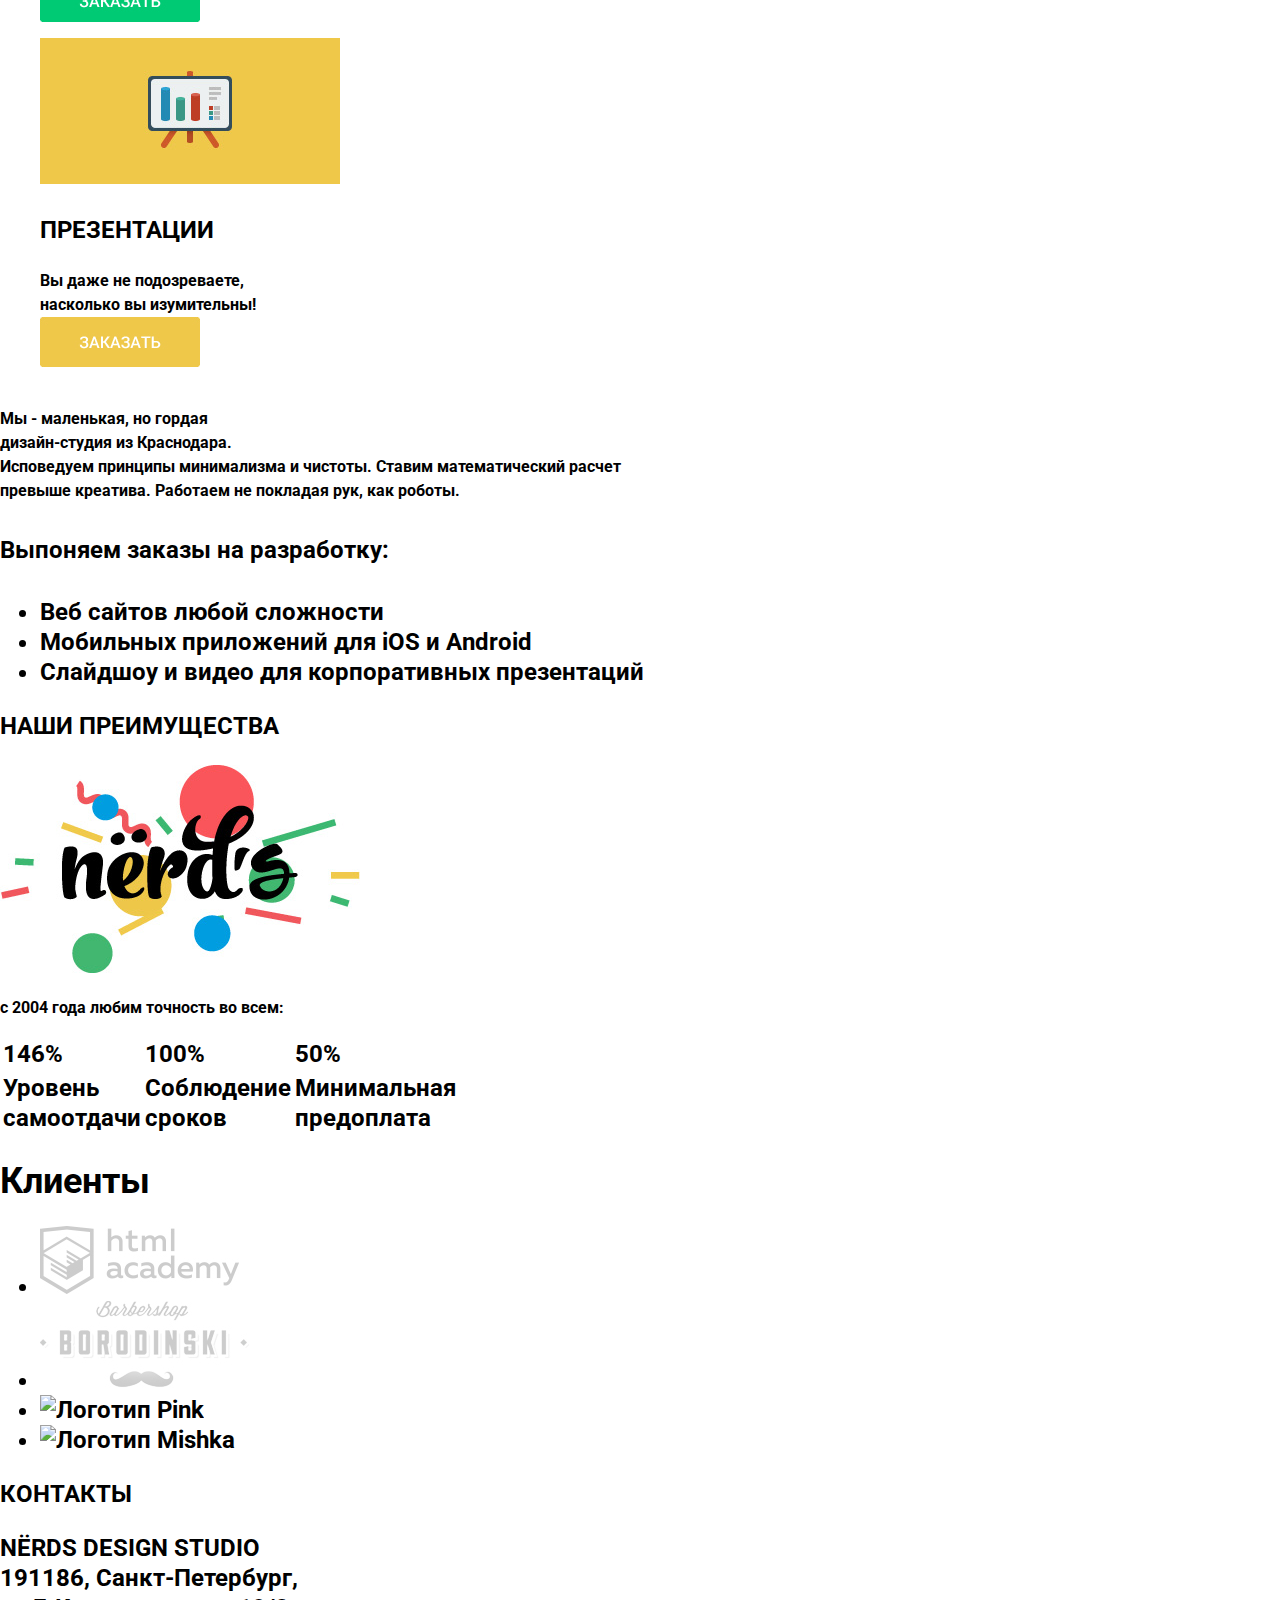
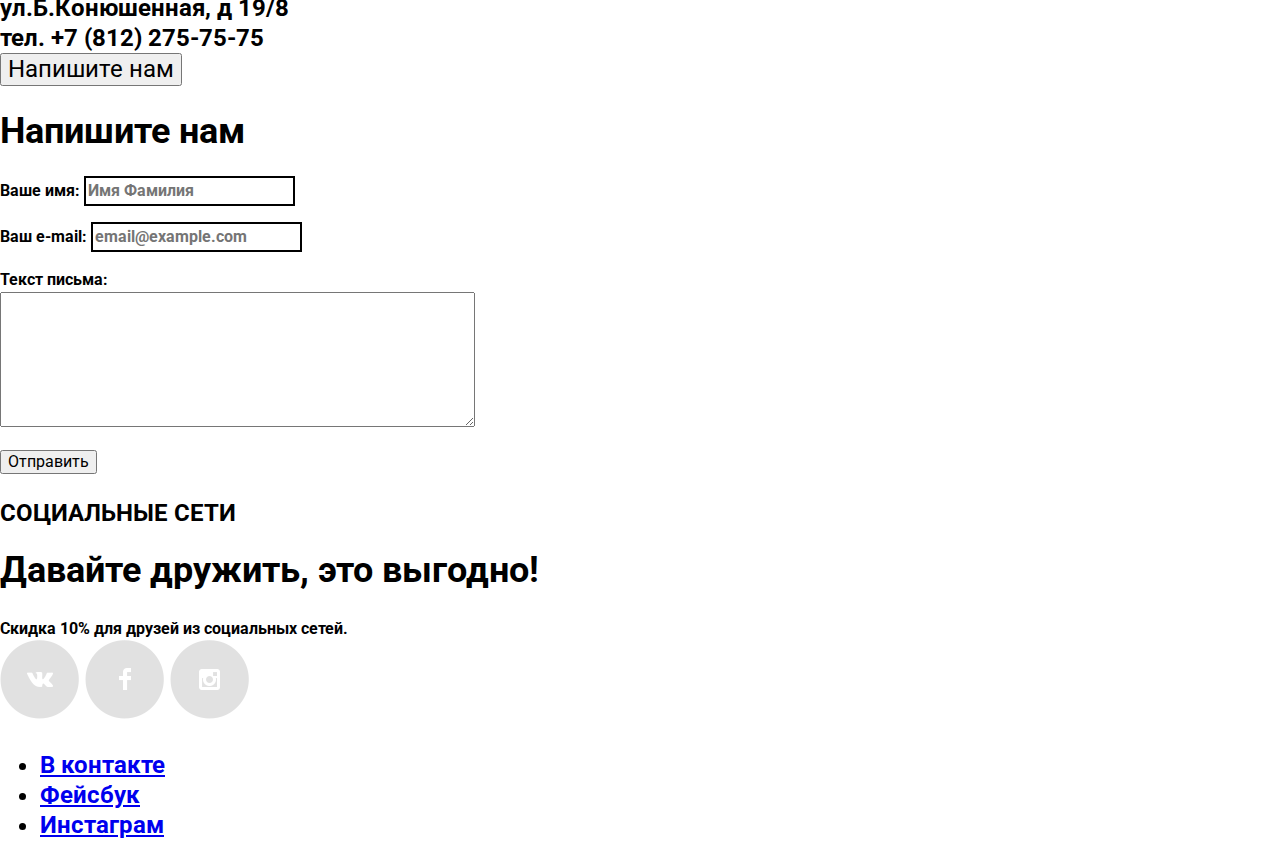
==== commit 0c09e9c9: "Сетка на флексах (главная)" ====
--- a/index.html
+++ b/index.html
@@ -11,39 +11,42 @@
       <header class="main-header">
         <nav class="main-navigation">
           <a class="main-header-logo">
-            <img src="img/nerds-logo.png" width="160" height="65"
-            alt="Логотип дизайн-студии «Нёрдс»">
+            <img src="img/nerds-logo.png" alt="Логотип дизайн-студии «Нёрдс»">
           </a>
-          <ul class="site-navigation">
-            <li><a href="studio.html"> Студия </a></li>
-            <li><a href="clients.html"> Клиенты </a></li>
-            <li><a href="shop.html"> Магазин </a></li>
-            <li><a href="contacts.html"> Контакты </a></li>
-          </ul>
-          <ul class="user-navigation">
-            <li>
+        <div class="main-navigation-wrapper">
+          <div class="container">
+           <ul class="site-navigation">
+             <li><a href="studio.html"> Студия </a></li>
+             <li><a href="clients.html"> Клиенты </a></li>
+             <li><a href="shop.html"> Магазин </a></li>
+             <li><a href="contacts.html"> Контакты </a></li>
+           </ul>
+           <ul class="user-navigation">
+             <li>
                 <button type="button"><img src="img/cart-icon.svg" alt="Корзина"></button>
                 <a>Корзина</a>
-            </li>
-          </ul>
-          <p>
-            Долго, дорого<br>
-            скурпулезно. <br>
-            Математически выверенный дизайн<br>
-            для вашего сайта или мобильного приложения.<br>
-          </p>
-          <a href="know-more.html" class="know-more-button">
-            <img src="img/know-more-button.svg" alt="Узнать больше">
-            </a>
+             </li>
+           </ul>
+           </div>
+        </div>
+
         </nav>
       </header>
       <main>
+          <p>
+              Долго, дорого<br>
+              скурпулезно. <br>
+              Математически выверенный дизайн<br>
+              для вашего сайта или мобильного приложения.<br>
+            </p>
+            <a href="know-more.html" class="know-more-button">
+              <img src="img/know-more-button.svg" alt="Узнать больше">
+              </a>
         <h1>Дизайн-студия «Нёрдс»</h1>
         <section>
           <h2>Услуги</h2>
           <ul class="feature-list">
-           <li class="feature-item"><img src="img/sytes.jpg" alt="Сайты"></li>
-            <li class="feature-item">
+           <li class="feature-item"><img src="img/sytes.jpg" alt="Сайты">
               <h3>Веб-сайты</h3>
                 <p>
                   Мир никогда не будет прежним<br>
@@ -52,9 +55,7 @@
                 <button type="button" class="button"><img src="img/order-red.jpg" width="160" height="50" alt="Заказать" ></button>
                 </p>
             </li>
-            <!--Здесь будет форма-->
-            <li class="feature-item"><img src="img/apps.jpg" alt="Приложения"></li>
-            <li class="feature-item">
+            <li class="feature-item"><img src="img/apps.jpg" alt="Приложения">
               <h3>Приложения</h3>
               <p>
                 Покорите топ-10 приложений в<br>
@@ -63,8 +64,7 @@
                 <button type="button" class="button"><img src="img/order-green.jpg" width="160" height="50" alt="Заказать" ></button>
               </p>
             </li>
-            <li class="feature-item"><img src="img/presentations.jpg" alt="Презентации"></li>
-            <li class="feature-item">
+            <li class="feature-item"><img src="img/presentations.jpg" alt="Презентации">
               <h3>Презентации</h3>
               <p>
                 Вы даже не подозреваете,<br>
--- a/css/style.css
+++ b/css/style.css
@@ -1,4 +1,10 @@
 
+html,
+body {
+  min-width: 1440px;
+  min-height: 4046px;
+  background-color: #ffffff;
+}
 body {
  margin: 0;
  padding: 0;
@@ -10,6 +16,74 @@
  color: #000000;
 
  background-color: #ffffff;
+}
+.main-header {
+  margin-bottom: 80px;
+  /* Временно для сетки */
+  min-height: 545px;
+}
+.main-navigation {
+  display: flex;
+  flex-direction: row;
+  /* Временно для сетки */
+  min-height: 545px;
+  background-color: #eeeeee;
+}
+.main-header-logo {
+  width: 160px;
+  height: 65px;
+  /* Временно для сетки */
+  /*display: block;*/
+}
+.site-navigation {
+  width: 620px;
+  margin: 0;
+  padding: 0;
+  list-style: none;
+
+  /* Временно для сетки */
+  min-height: 70px;
+}
+.user-navigation {
+  width: 140px;
+  margin: 0;
+  padding: 0;
+  list-style: none;
+
+  /* Временно для сетки */
+  min-height: 70px;
+}
+.main-navigation-wrapper {
+  width: 100%;
+  margin-bottom: 80px;
+
+  /* Временно для сетки */
+  min-height: 70px;
+}
+.container {
+  width: 940px;
+  margin: 0 auto;
+  padding: 0 10px;
+}
+.main-navigation-wrapper .container {
+  display: flex;
+  flex-direction: row;
+  justify-content: space-between;
+}
+.features-list {
+  display: flex;
+  justify-content: space-between;
+  margin: 0;
+  padding: 0;
+
+  list-style: none;
+  /* Временно для сетки */
+  min-height: 345px;
+}
+.feature-item {
+  width: 300px;
+  /* Временно для сетки */
+  min-height: 345px;
 }
 .inner-page {
   margin: 0;
@@ -154,5 +228,4 @@
  .modal {
   background-color: #ffffff;
   background-position: 0 0;
-
- }
+ }
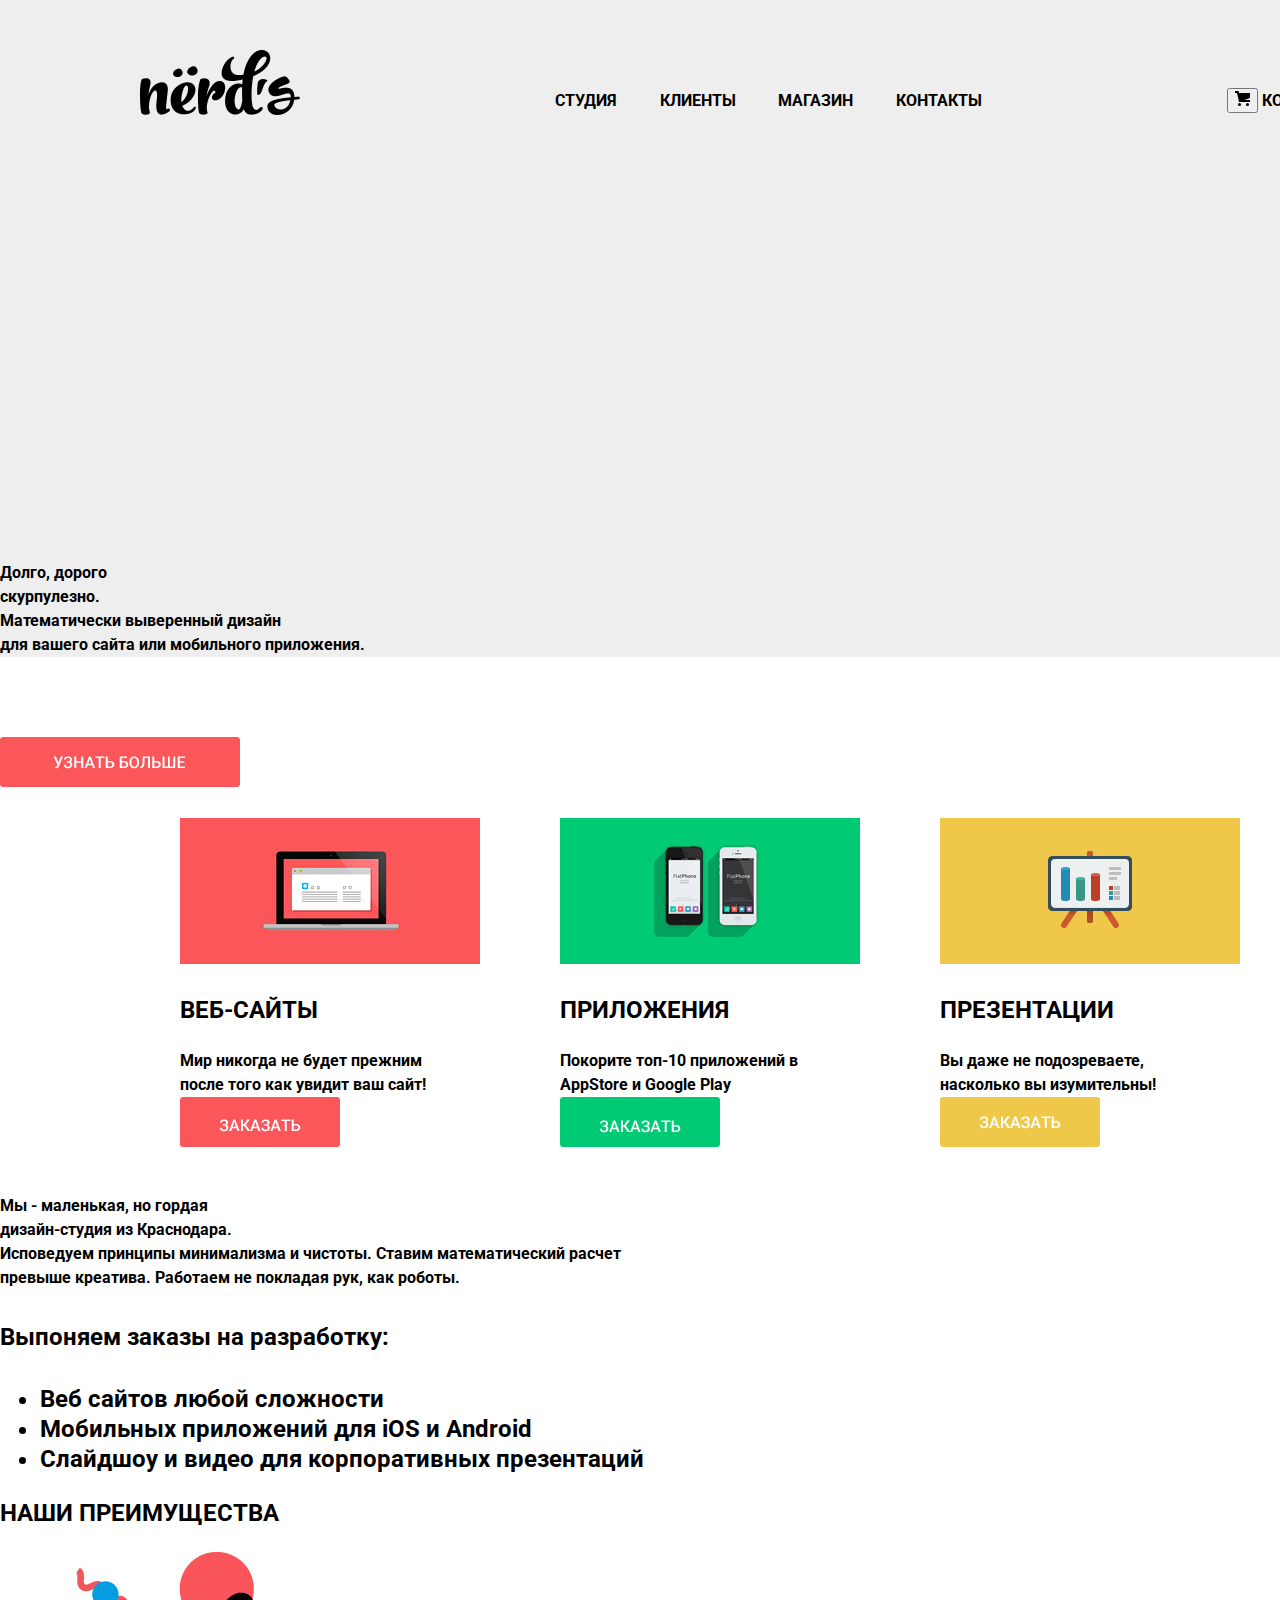
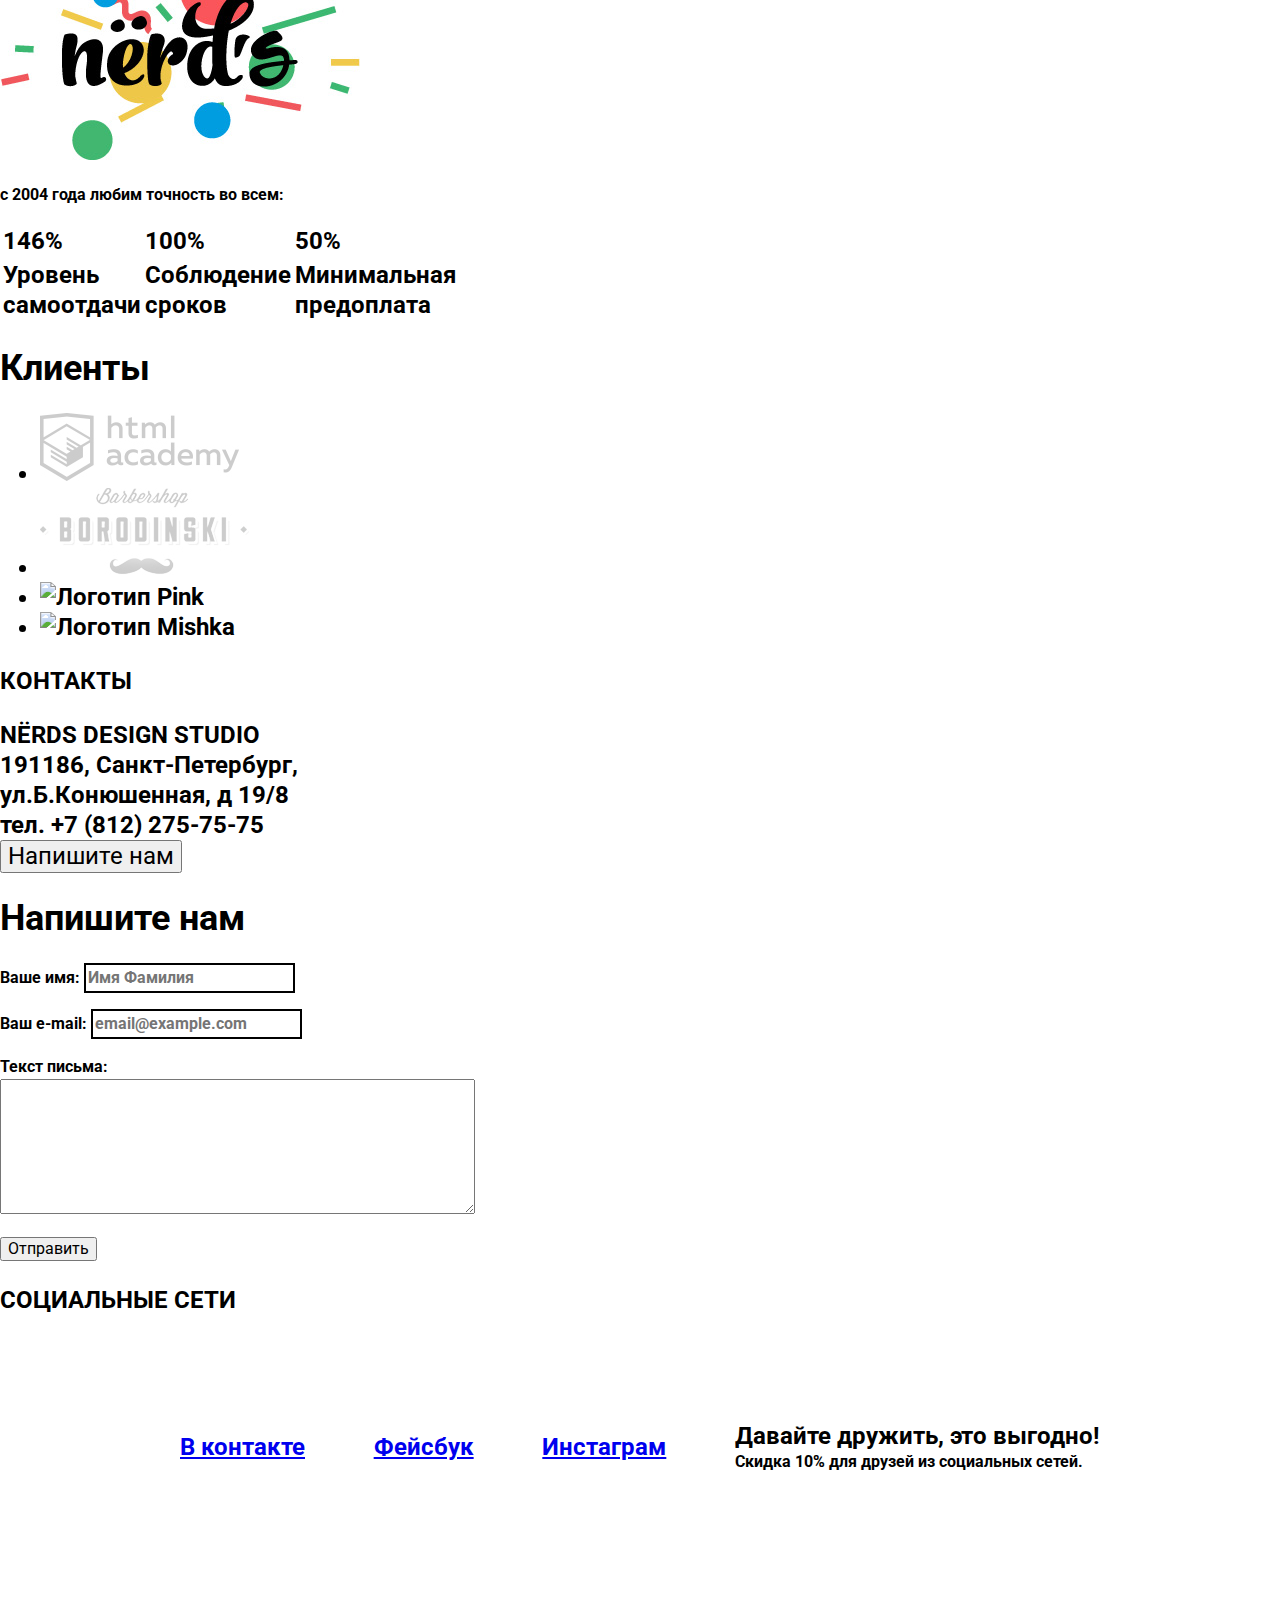
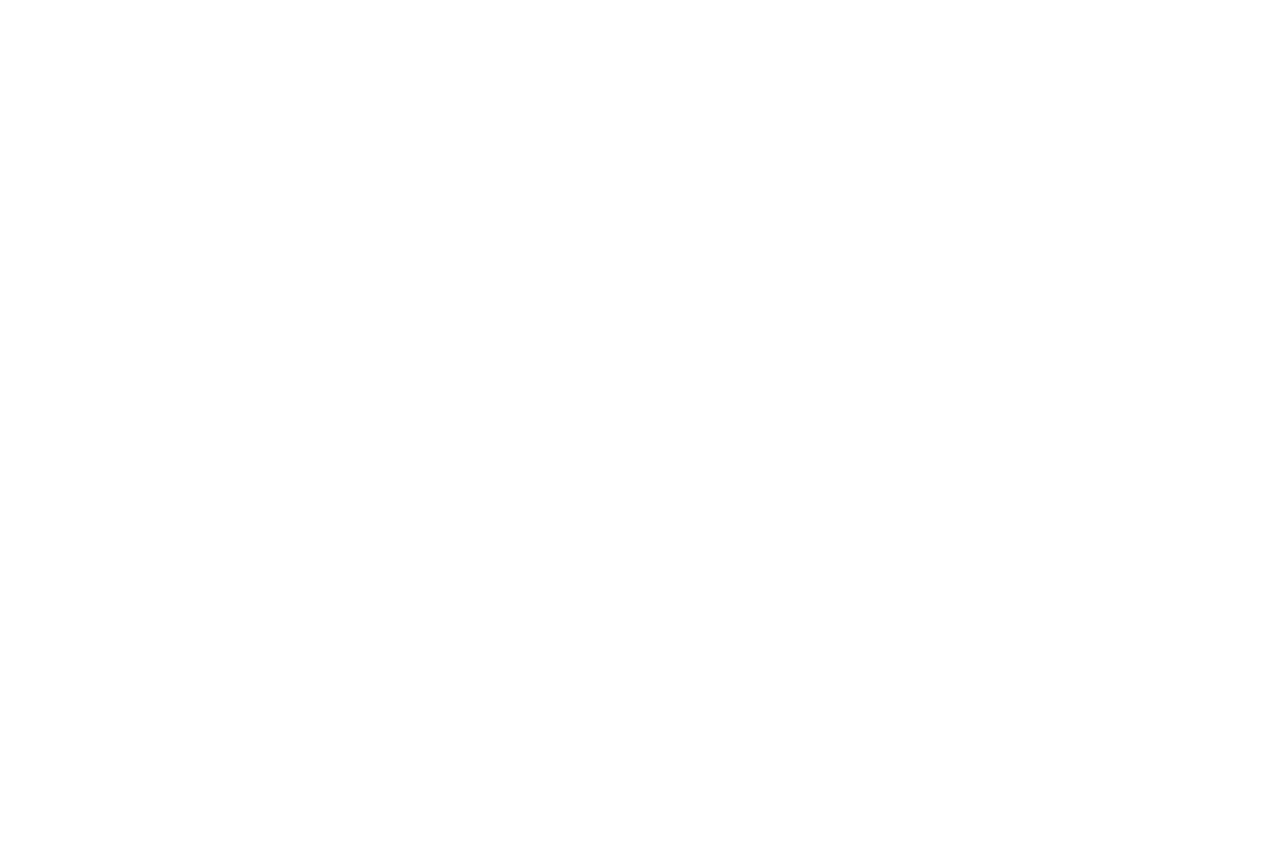
==== commit 1b3ddcdb: "Сетка на флексах (главная) исправления" ====
--- a/index.html
+++ b/index.html
@@ -29,22 +29,20 @@
            </ul>
            </div>
         </div>
-
         </nav>
+        <p>
+            Долго, дорого<br>
+            скурпулезно. <br>
+            Математически выверенный дизайн<br>
+            для вашего сайта или мобильного приложения.<br>
+          </p>
       </header>
       <main>
-          <p>
-              Долго, дорого<br>
-              скурпулезно. <br>
-              Математически выверенный дизайн<br>
-              для вашего сайта или мобильного приложения.<br>
-            </p>
+
             <a href="know-more.html" class="know-more-button">
               <img src="img/know-more-button.svg" alt="Узнать больше">
               </a>
-        <h1>Дизайн-студия «Нёрдс»</h1>
         <section>
-          <h2>Услуги</h2>
           <ul class="feature-list">
            <li class="feature-item"><img src="img/sytes.jpg" alt="Сайты">
               <h3>Веб-сайты</h3>
@@ -174,18 +172,21 @@
       <section>
         <h3>Социальные сети</h3>
 
-        <div class="footer-social-large"> Давайте дружить, это выгодно!</div><br>
-        <div class="footer-social-small"> Скидка 10% для друзей из социальных сетей.</div>
-        <img src="img/vk-icon.png" width="79" height="79" alt="Nerds В контакте">
+        <div class="be-friends">
+        <!-- <img src="img/vk-icon.png" width="79" height="79" alt="Nerds В контакте">
         <img src="img/fb-icon.png" width="79" height="79" alt="Nerds Фейсбук">
-        <img src="img/insta-icon.png" width="79" height="79" alt="Nerds Инстаграм">
-        <ul>
+        <img src="img/insta-icon.png" width="79" height="79" alt="Nerds Инстаграм"> -->
+
+         <ul class="be-friends">
           <li> <a href="http://vk.ru">В контакте</a>
           </li>
           <li><a href="http://facebook.com">Фейсбук</a>
           </li>
           <li><a href="http://instagram.com">Инстаграм</a>
-        </ul>
+          <li> <div class="footer-social"> Давайте дружить, это выгодно!<br>
+           <div class="small">Скидка 10% для друзей из социальных сетей.</div></li></div> </li>
+         </ul>
+        </div>
       </section>
       </footer>
   </body>
--- a/css/style.css
+++ b/css/style.css
@@ -1,4 +1,3 @@
-
 html,
 body {
   min-width: 1440px;
@@ -28,30 +27,43 @@
   /* Временно для сетки */
   min-height: 545px;
   background-color: #eeeeee;
+
+
 }
 .main-header-logo {
+  padding: 0;
   width: 160px;
   height: 65px;
   /* Временно для сетки */
   /*display: block;*/
+  margin-left: 140px;
+  margin-right: 205px;
+  padding-top: 50px;
 }
 .site-navigation {
-  width: 620px;
-  margin: 0;
+  display: flex;
+  justify-content: space-between;
+  align-items: center;
+  width: 435px;
+  padding-top: 50px;
+  /*margin-top;: 83px;*/
+  list-style: none;
+  /* Временно для сетки */
+  min-height: 70px;
+}
+
+.user-navigation {
+  width: 115px;
   padding: 0;
   list-style: none;
-
-  /* Временно для сетки */
-  min-height: 70px;
-}
-.user-navigation {
-  width: 140px;
-  margin: 0;
-  padding: 0;
-  list-style: none;
-
-  /* Временно для сетки */
-  min-height: 70px;
+  align-items: center;
+  margin-left: 245px;
+  margin-right: 115px;
+  padding-top: 70px;
+  /*margin-top: 83px;*/
+  /* Временно для сетки */
+  /*min-height: 70px;*/
+
 }
 .main-navigation-wrapper {
   width: 100%;
@@ -70,11 +82,11 @@
   flex-direction: row;
   justify-content: space-between;
 }
-.features-list {
-  display: flex;
-  justify-content: space-between;
-  margin: 0;
-  padding: 0;
+.feature-list {
+  display: flex;
+  justify-content: space-between;
+  margin-left: 140px;
+  margin-right: 200px;
 
   list-style: none;
   /* Временно для сетки */
@@ -84,6 +96,28 @@
   width: 300px;
   /* Временно для сетки */
   min-height: 345px;
+}
+.be-friends ul {
+  display: flex;
+  align-items: center;
+  justify-content: space-between;
+  list-style: none;
+  margin-left: 140px;
+  margin-right: 340px;
+  min-height: 216px;
+}
+.footer-social li {
+  font-size: 36px;
+  line-height: 36px;
+  padding-left: 180px;
+  padding-right: 355px;
+}
+.vk a {
+  background-image: url("img/vk-icon.png");
+}
+.small {
+  font-size: 16px;
+  line-height: 22px;
 }
 .inner-page {
   margin: 0;
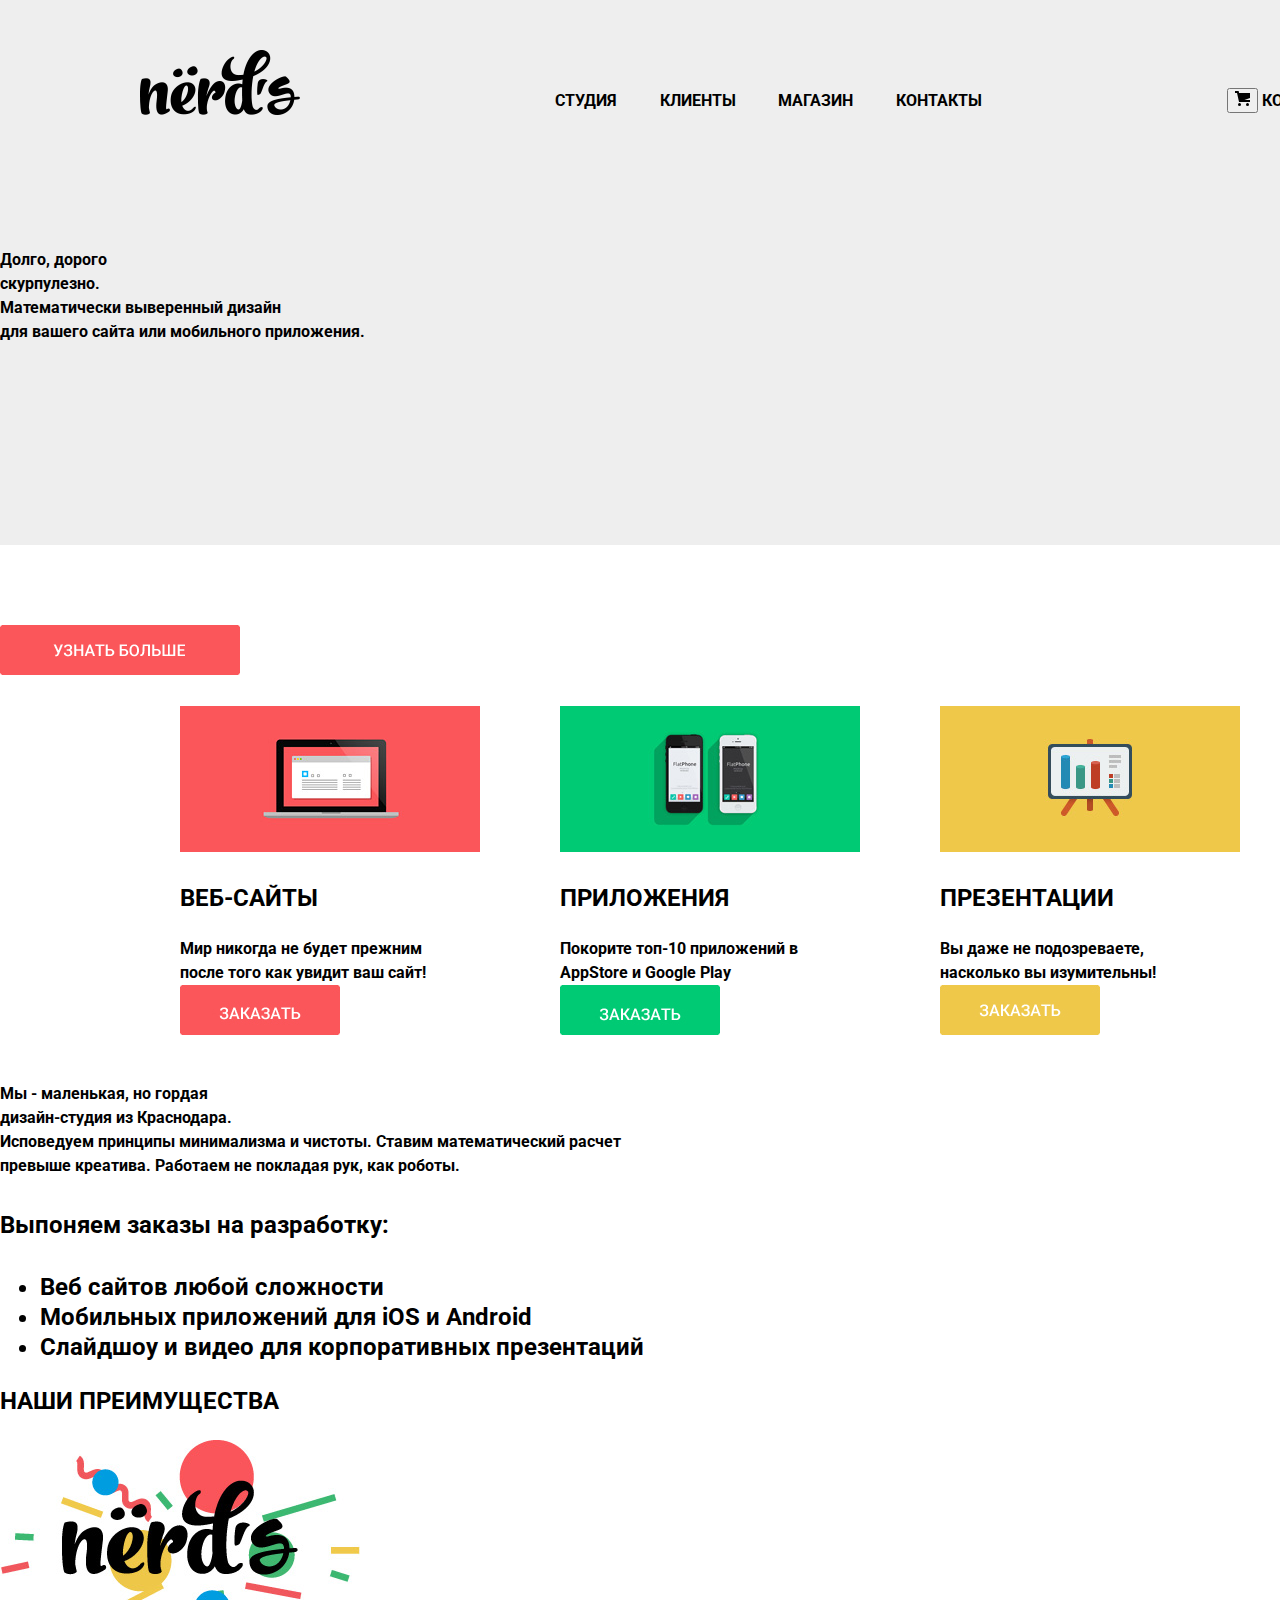
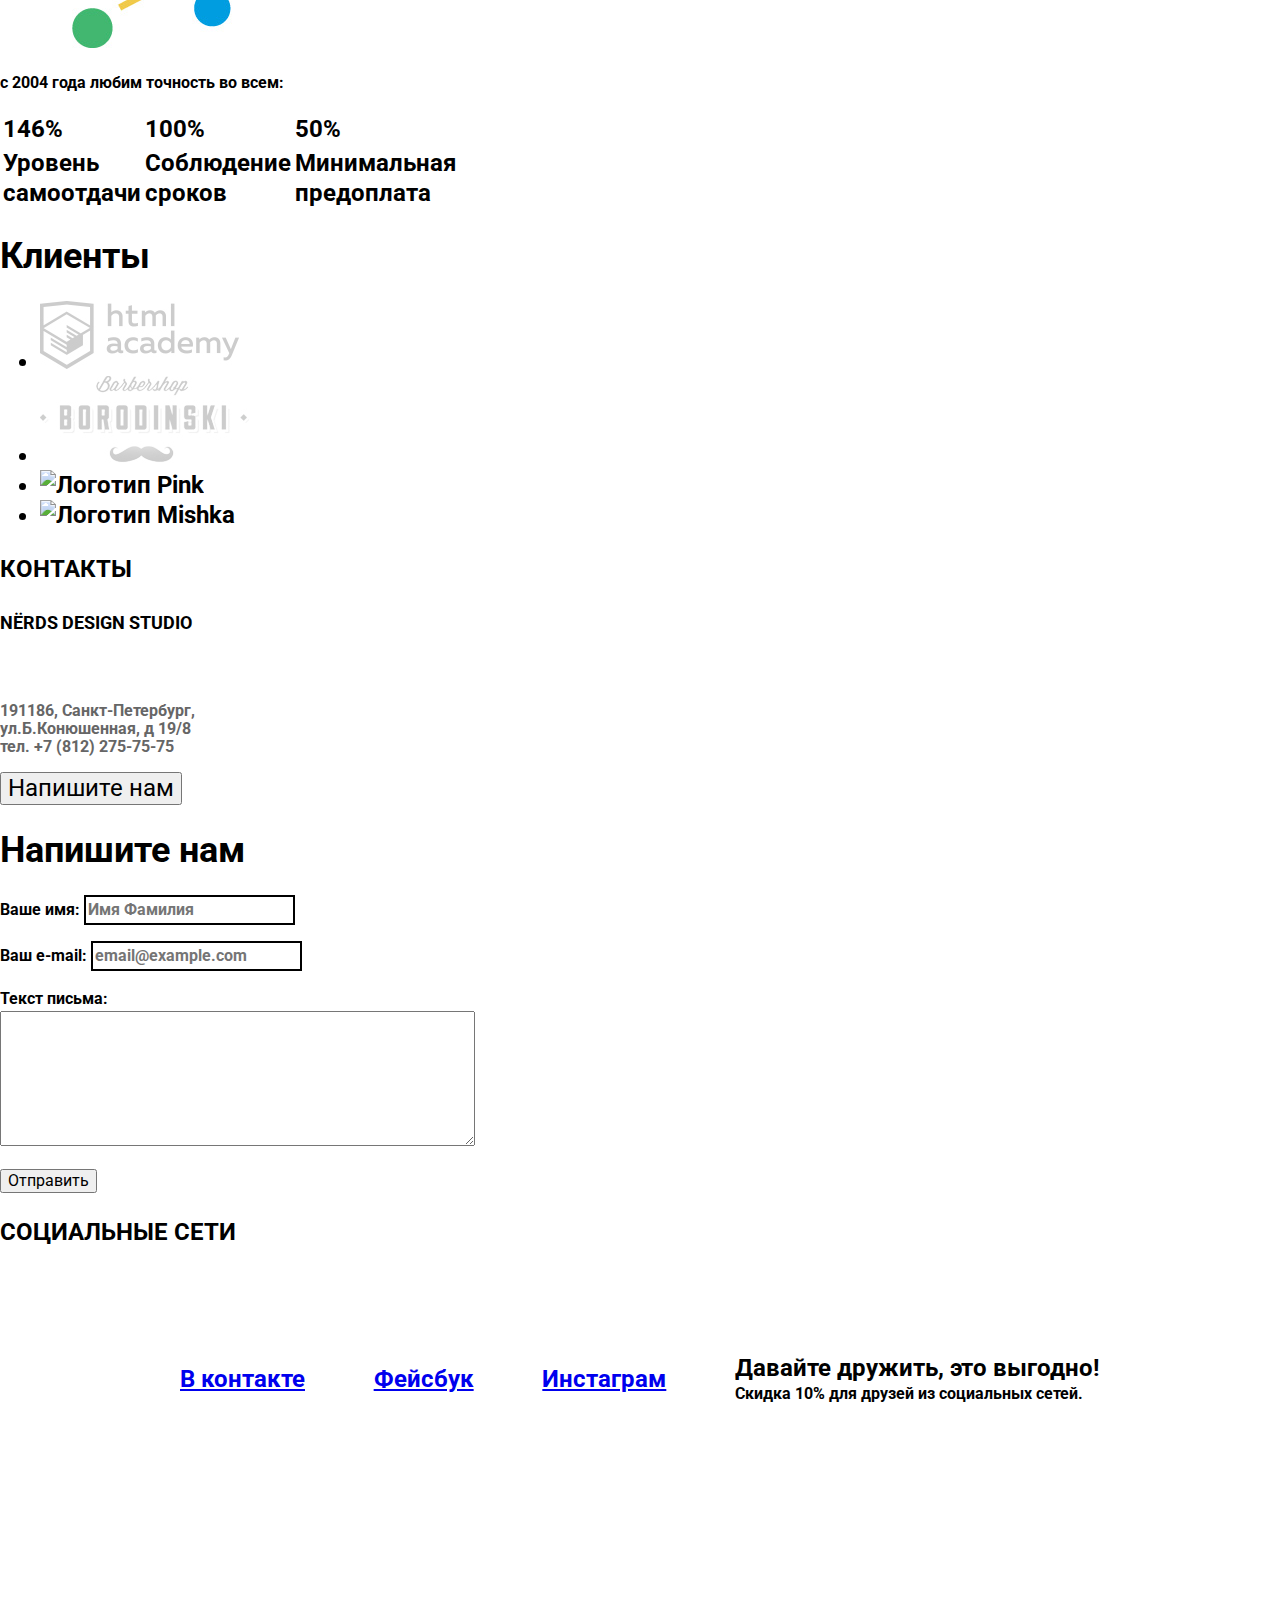
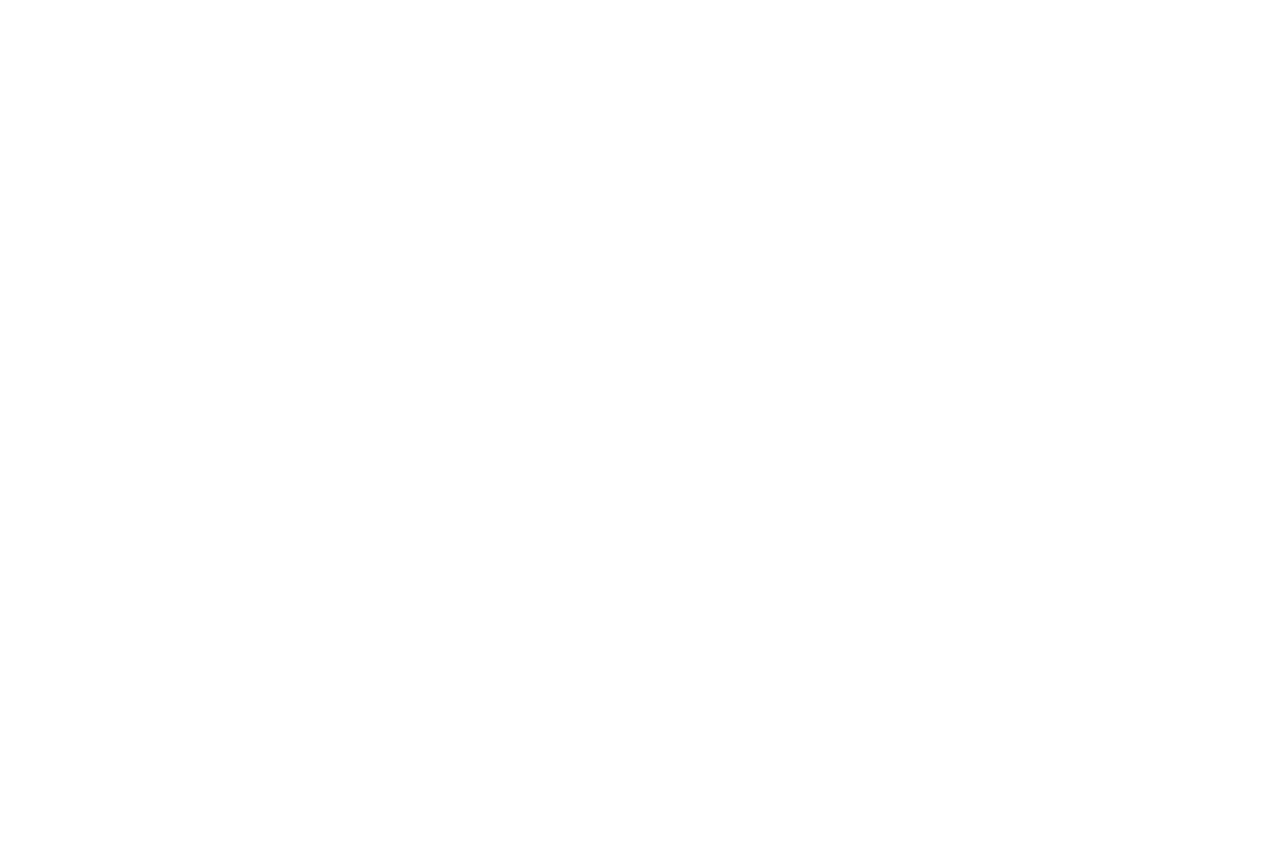
==== commit 49680a17: "начинаем строить сетку на флексах (внутренняя)" ====
--- a/index.html
+++ b/index.html
@@ -136,15 +136,14 @@
         </section>
       </main>
       <footer class="main-footer">
-      <section>
-        <h3>Контакты</h3>
-        NЁRDS DESIGN STUDIO<br>
-        191186, Санкт-Петербург,<br>
-        ул.Б.Конюшенная, д 19/8<br>
-        тел. +7 (812) 275-75-75
-        <br>
-        <button type="button">Напишите нам</button>
-      </section>
+        <section class="contacts">
+          <h3>Контакты</h3>
+          <p class="studio">NЁRDS DESIGN STUDIO </p><br>
+          <p class="adress-tel">191186, Санкт-Петербург,<br>
+          ул.Б.Конюшенная, д 19/8<br>
+          тел. +7 (812) 275-75-75 <br></p>
+          <button type="button">Напишите нам</button>
+        </section>
 
         <section class="modal">
           <h2>Напишите нам</h2>
@@ -178,7 +177,7 @@
         <img src="img/insta-icon.png" width="79" height="79" alt="Nerds Инстаграм"> -->
 
          <ul class="be-friends">
-          <li> <a href="http://vk.ru">В контакте</a>
+          <li> <a class="vk" href="http://vk.ru">В контакте</a>
           </li>
           <li><a href="http://facebook.com">Фейсбук</a>
           </li>
--- a/css/style.css
+++ b/css/style.css
@@ -21,14 +21,15 @@
   /* Временно для сетки */
   min-height: 545px;
 }
+.inner-header {
+ height: 355px;
+ background-color: #eeeeee;
+}
 .main-navigation {
   display: flex;
   flex-direction: row;
   /* Временно для сетки */
-  min-height: 545px;
   background-color: #eeeeee;
-
-
 }
 .main-header-logo {
   padding: 0;
@@ -96,6 +97,68 @@
   width: 300px;
   /* Временно для сетки */
   min-height: 345px;
+}
+.container-inner {
+  display: flex;
+  flex-direction: row;
+  width: 1160px;
+  min-height: 2210px;
+}
+.catalog-colums {
+display: flex;
+justify-content: space-between;
+flex-direction: row;
+}
+.vertical-filters {
+ display: flex;
+ flex-direction: column;
+ width: 260px;
+ min-height: 770px;
+}
+.filters {
+ /*width: 260px;
+ min-height: 770px;*/
+
+}
+.catalog-list {
+  display: flex;
+  flex-wrap: wrap;
+  padding: 0;
+  margin: 0;
+
+  list-style: none;
+  width: 760px;
+  justify-content: space-between;
+
+}
+.catalog-item {
+  width: 360px;
+  margin-bottom: 20px;
+
+
+  /* Временно для сетки */
+  min-height: 615px;
+}
+
+.pagination-list {
+  display: flex;
+  flex-direction: row;
+  justify-content: space-between;
+  list-style: none;
+}
+
+
+.contacts {
+
+}
+.studio  {
+font-size: 18px;
+line-height: 30px;
+}
+.adress-tel  {
+font-size: 16px;
+line-height: 18px;
+color: #666666;
 }
 .be-friends ul {
   display: flex;
